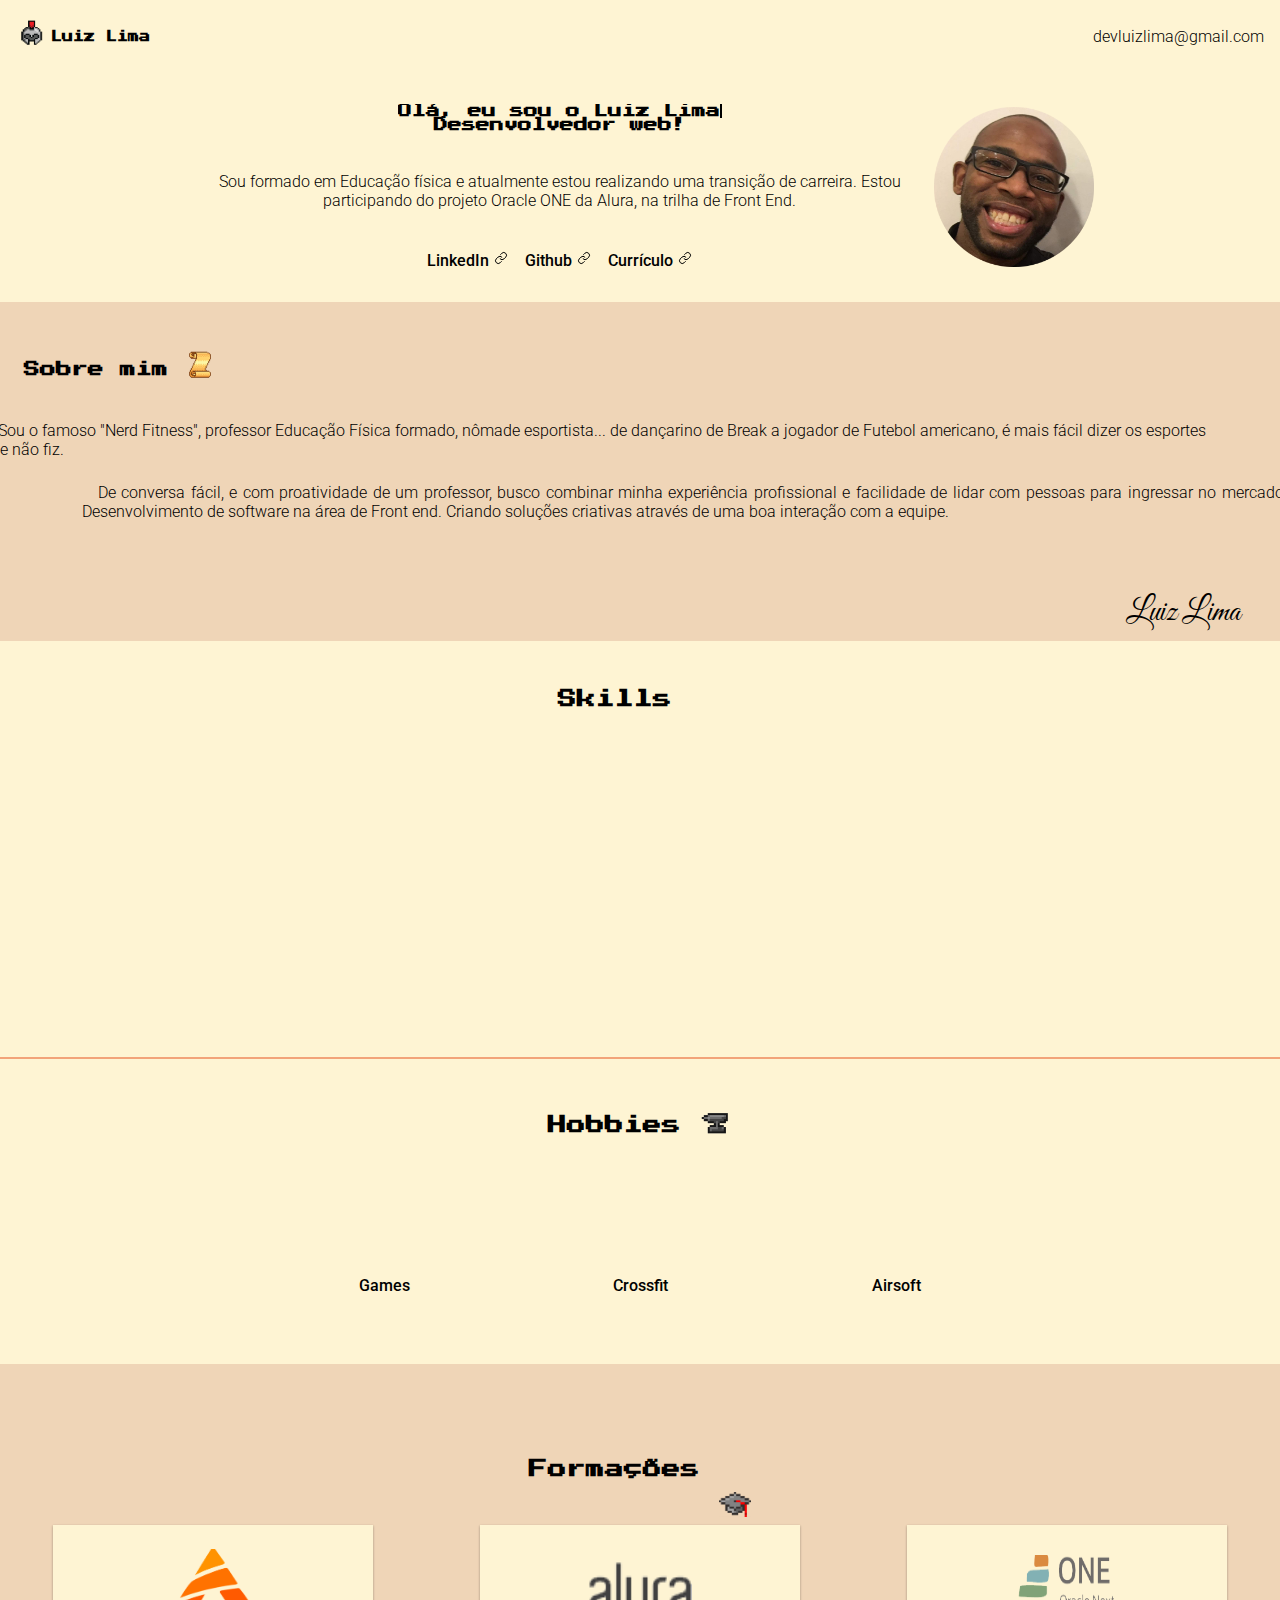
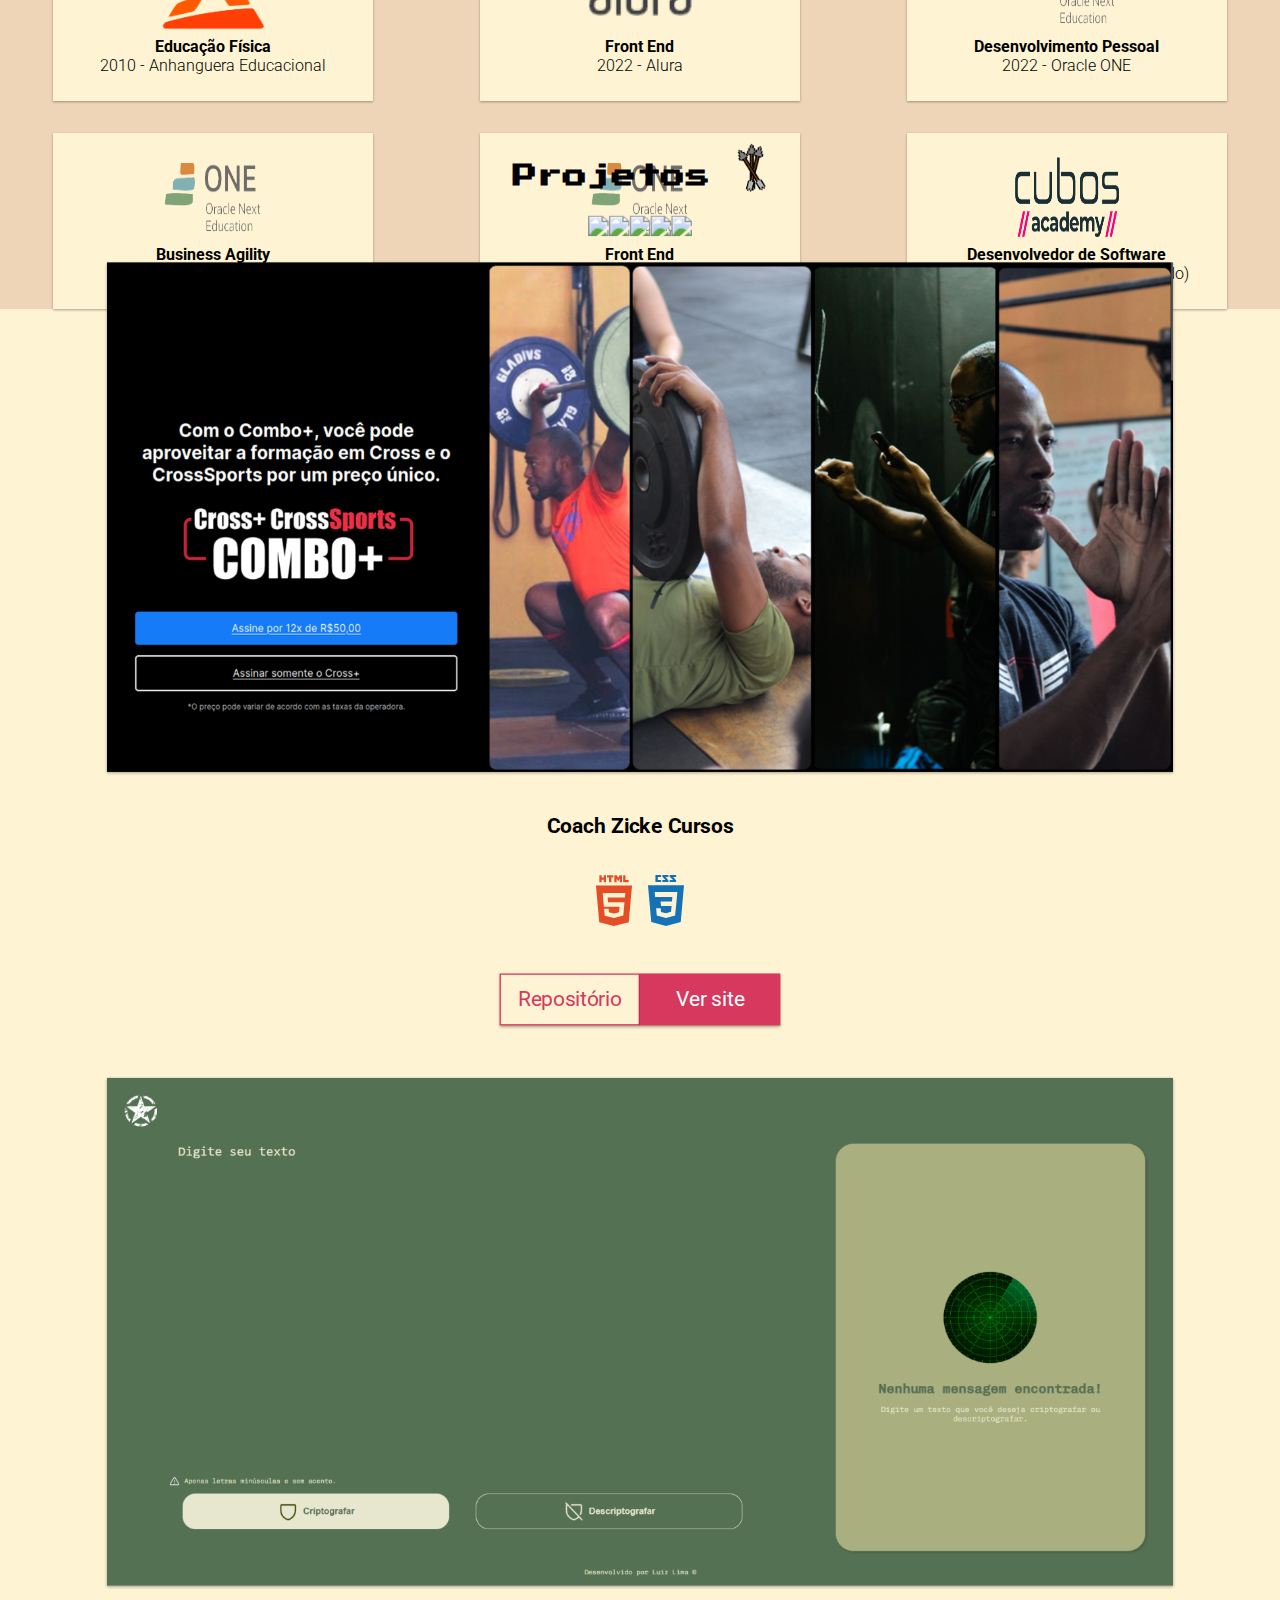
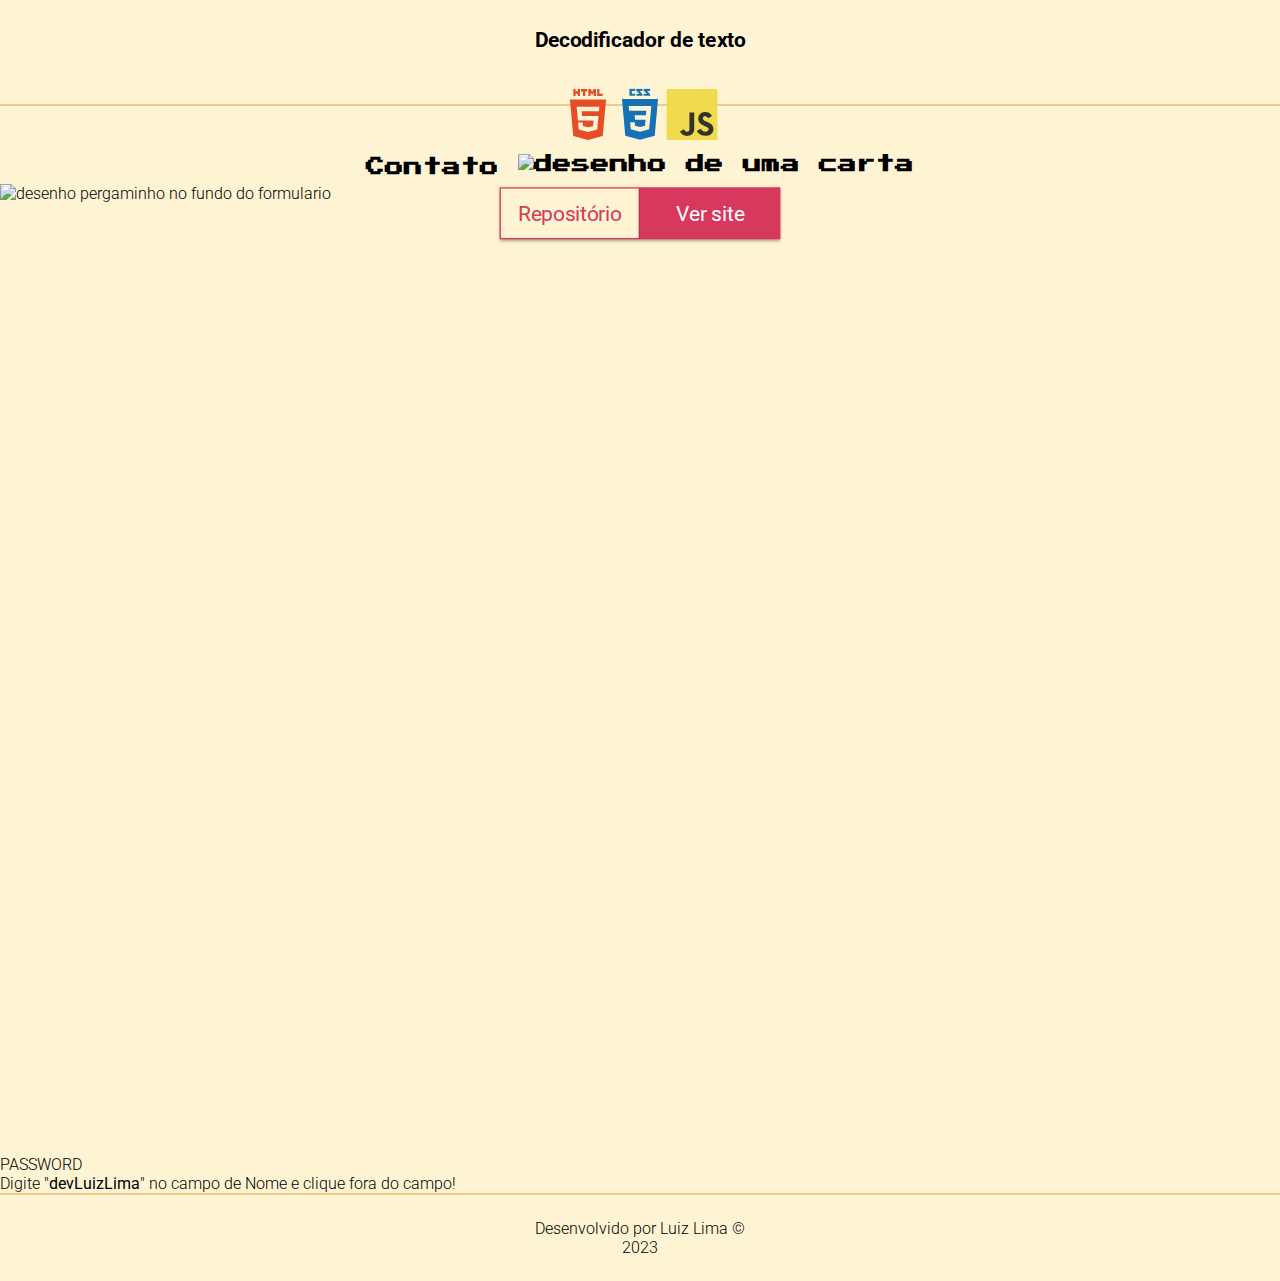
==== index.html @ 227c59b6 "remodelagem sessao projetos" ====
<!DOCTYPE html>
<html lang="pt-br">

<head>
    <meta charset="UTF-8">
    <meta http-equiv="X-UA-Compatible" content="IE=edge">
    <meta name="viewport" content="width=device-width, initial-scale=1.0">

    <!-- CSS -->
    <link rel="stylesheet" href="./src/css/normalize.css">
    <link rel="stylesheet" href="./src/css/style.css">

    <!-- Fontes -->
    <link rel="preconnect" href="https://fonts.googleapis.com">
    <link rel="preconnect" href="https://fonts.gstatic.com" crossorigin>
    <link href="https://fonts.googleapis.com/css2?family=Press+Start+2P&display=swap" rel="stylesheet">
    <link href="https://fonts.googleapis.com/css2?family=Roboto:wght@300;500;700&display=swap" rel="stylesheet">
    <link href="https://fonts.googleapis.com/css2?family=Great+Vibes&display=swap" rel="stylesheet">

    <title>Dev Luiz Lima</title>
</head>

<body>
    <!-- Menu -->
    <section class="navbar">
        <header>
            <div class="container__navbar">
                <div class="container__info">
                    <img src="src/img/ilustracoes/helmet.png" alt="desenho de um elmo" class="navbar__logo">
                    <h3 class="navbar__nome">Luiz Lima</h3>
                </div>

                <div class="container__menu">
                    <ul class="menu__lista">
                        <li class="menu__lista--item"><a href="#sobre">Sobre mim</a></li>
                        <li class="menu__lista--item"><a href="#skills">Skills</a></li>
                        <li class="menu__lista--item"><a href="#hobbies">Hobbies</a></li>
                        <li class="menu__lista--item"><a href="#formacoes">Formação</a></li>
                        <li class="menu__lista--item"><a href="#projetos">Projetos</a></li>
                    </ul>
                </div>

                <a href="mailto:devluizlima@gmail.com" class="navbar__contato">devluizlima@gmail.com</a>
            </div>
        </header>
    </section>

    <!-- Titulo -->
    <section class="titulo">
        <div class="titulo__container">
            <img src="./src/img/luizlima.png" alt="imagem de luiz lima" class="titulo__img">

            <div class="titulo__container--secundario">
                <div class="tippingEffect">
                    <h2 class="titulo__titulo animacao">Olá, eu sou o Luiz Lima</h2>
                </div>
                <h2 class="titulo__titulo--2">Desenvolvedor web!</h2>

                <h3 class="titulo__descricao">Sou formado em Educação física e atualmente estou realizando uma transição
                    de carreira. Estou participando do projeto Oracle ONE da Alura, na trilha de Front End.</h3>
                <ul class="titulo__network">
                    <li class="titulo__network--links"><a href="https://www.linkedin.com/in/devluizlima/">LinkedIn
                            <img src="src/img/link.svg" alt="imagem de link" class="titulo__network--icone"></a>
                    </li>
                    <li class="titulo__network--links"><a href="https://github.com/LuizLimaDev">Github <img
                                src="src/img/link.svg" alt="imagem de link" class="titulo__network--icone"></a></li>
                    <li class="titulo__network--links"><a href="./src/docs/Curriculum Vitae Luiz Lima.pdf">Currículo
                            <img src="src/img/link.svg" alt="imagem de link" class="titulo__network--icone"></a></li>
                </ul>
            </div>
        </div>
    </section>

    <!-- Sobre -->
    <section class="sobre" id="sobre">
        <div class="container__sobre">
            <h3 class="sobre__titulo">Sobre mim <img src="src/img/ilustracoes/scroll.png" alt="desenho pergaminho"
                    class="sobre__titulo--img"></h3>
            <p class="sobre__texto--p1">Sou o famoso "Nerd Fitness", professor Educação Física formado,
                nômade
                esportista...
                de dançarino de Break a jogador de Futebol americano, é mais fácil dizer os esportes que não fiz.</p>

            <p class="sobre__texto--p2 animacaoPausada">De conversa fácil, e com proatividade de um professor, busco
                combinar minha
                experiência profissional e
                facilidade de lidar com pessoas para ingressar no mercado de Desenvolvimento de software na área de
                Front end. Criando soluções criativas através de uma boa interação com a equipe.</p>
            <p class="sobre__assinatura animacaoPausada">Luiz Lima</p>
        </div>
    </section>

    <!-- Skills -->
    <section class="skills" id="skills">
        <div class="container__skills">
            <h3 class="skills__titulo">Skills <img src="src/img/ilustracoes/sword pixel.png" alt="desenho espada"
                    class="skills_titulo--img animacaoPausada"></h3>

            <ul class="skills__lista">
                <div class="skills__list--box animacaoPausada">
                    <img src="src/img/Skill/html.svg" alt="icone html5" class="skills__list--boxImg">
                    <p class="skills_lista--itemTag">HTML 5</p>
                </div>

                <div class="skills__list--box animacaoPausada">
                    <li class="skills__lista--item">
                        <img src="src/img/Skill/css.svg" alt="icone css" class="skills__list--boxImg">
                    </li>
                    <p class="skills_lista--itemTag">CSS 3</p>
                </div>

                <div class="skills__list--box animacaoPausada">
                    <li class="skills__lista--item">
                        <img src="src/img/Skill/javascript.svg" alt="icone javascript" class="skills__list--boxImg">
                    </li>
                    <p class="skills_lista--itemTag">Javascript</p>
                </div>

                <div class="skills__list--box animacaoPausada">
                    <li class="skills__lista--item">
                        <img src="src/img/Skill/sass.svg" alt="icone sass" class="skills__list--boxImg">
                    </li>
                    <p class="skills_lista--itemTag">SASS</p>
                </div>

                <div class="skills__list--box animacaoPausada">
                    <li class="skills__lista--item">
                        <img src="src/img/Skill/bootstrap.svg" alt="icone bootstrap" class="skills__list--boxImg">
                    </li>
                    <p class="skills_lista--itemTag">Bootstrap</p>
                </div>

                <div class="skills__list--box animacaoPausada">
                    <li class="skills__lista--item">
                        <img src="src/img/Skill/react.svg" alt="icone react" class="skills__list--boxImg">
                    </li>
                    <p class="skills_lista--itemTag">REACT.js</p>
                </div>
            </ul>
        </div>
    </section>

    <!-- Hobbies -->
    <section class="hobbies" id="hobbies">
        <h3 class="hobbies__titulo animacaoPausada">Hobbies <img src="src/img/ilustracoes/bigorna.png"
                alt="desenho bigorna" class="hobbies__titulo--img animacaoPausada">
        </h3>
        <div class="container__hobbies">
            <ul class="hobbies__lista">
                <li class="hobbies__lista--item">
                    <img src="./src/img/hobbies/games.svg" alt="imagem de peso"
                        class="hobbies__lista--img animacaoPausada">
                    <p class="hobbies__lista--itemTag animacaoPausada">Games</p>
                </li>

                <li class="hobbies__lista--item">
                    <img src="./src/img/hobbies/weightlifting.svg" alt="imagem de peso"
                        class="hobbies__lista--img animacaoPausada">
                    <p class="hobbies__lista--itemTag animacaoPausada">Crossfit</p>
                </li>

                <li class="hobbies__lista--item">
                    <img src="./src/img/hobbies/aim.svg" alt="imagem de peso"
                        class="hobbies__lista--img animacaoPausada">
                    <p class="hobbies__lista--itemTag animacaoPausada">Airsoft</p>
                </li>
            </ul>
        </div>
    </section>

    <!-- Formacoes e cursos -->
    <section class="formacoes" id="formacoes">
        <div class="container__formacoes">
            <h3 class="formacoes__titulo animacaoPausada">Formações <img src="src/img/ilustracoes/university-cap.png"
                    alt="desenho chapéu universitario" class="formacoes__titulo-img animacaoPausada"></h3>

            <div class="container__formacoes--boxes">
                <div class="container__box animacaoPausada">
                    <img src="src/img/formacoes/anhanguera.png" alt="logo anahnguera educacional" class="box__img">
                    <h4 class="box__titulo">Educação Física</h4>
                    <p class="box__descricao">2010 - Anhanguera Educacional</p>
                </div>

                <div class="container__box animacaoPausada">
                    <img src="src/img/formacoes/alura.png" alt="logo alura" class="box__img">
                    <h4 class="box__titulo">Front End</h4>
                    <p class="box__descricao">2022 - Alura</p>
                </div>

                <div class="container__box animacaoPausada">
                    <img src="src/img/formacoes/oracle-one.png" alt="logo alura" class="box__img">
                    <h4 class="box__titulo">Desenvolvimento Pessoal</h4>
                    <p class="box__descricao">2022 - Oracle ONE</p>
                </div>

                <div class="container__box animacaoPausada">
                    <img src="src/img/formacoes/oracle-one.png" alt="logo alura" class="box__img">
                    <h4 class="box__titulo">Business Agility</h4>
                    <p class="box__descricao">2023 - Oracle ONE</p>
                </div>

                <div class="container__box animacaoPausada">
                    <img src="src/img/formacoes/oracle-one.png" alt="logo alura" class="box__img">
                    <h4 class="box__titulo">Front End </h4>
                    <p class="box__descricao">2023 - Oracle ONE (cursando)</p>
                </div>

                <div class="container__box animacaoPausada">
                    <img src="src/img/formacoes/cubos-academy-logo.png" alt="logo alura" class="box__img">
                    <h4 class="box__titulo">Desenvolvedor de Software</h4>
                    <p class="box__descricao">2023 - Cubos Academy (cursando)</p>
                </div>
            </div>
        </div>
    </section>

    <!-- Projetos -->
    <section class="projetos" id="projetos">
        <div class="container__projetos animacaoPausada">
            <h3 class="projetos__titulo">Projetos <img src="src/img/ilustracoes/arrows.png" alt="desenho de flechas"
                    class="projetos__titulo--img"></h3>

            <div class="projetos__container--contador"></div>

            <img src="src/img/componentes/arrow.svg" alt="seta esquerda" class="projetos__seta--esquerda">

            <!-- // retirado para refatoracao em React -->
            <!-- <div class="projetos__box selecionado">
                <img src="src/img/projetos/coach-zick.png" alt="imagem do site coach zicke" class="projetos__box--img">
                <h4 class="projetos__projeto">Coach Zicke</h4>
                <p class="projetos__descricao">Site profissional pessoal</p>
                <div class="projetos__linksBox">
                    <span class="projetos__repo"><a href="https://github.com/LuizLimaDev/CoachZicke"
                            class="projetos__link--repo">Repositório</a></span>
                    <span class="projetos__demo"><a href="https://luizlimadev.github.io/CoachZicke/"
                            class="projetos__link--demo">Ver site</a></span>
                </div>
            </div> -->

            <div class="projetos__box selecionado">
                <img src="src/img/projetos/coach-zick-cursos.png" alt="imagem do site cursos coach zicke"
                    class="projetos__box--img">
                <h4 class="projetos__projeto">Coach Zicke Cursos</h4>
                <div class="projetos__tecnologias">
                    <img src="./src/img/projetos/html.svg" alt="logo html" class="projetos__tecnologias-icon">
                    <img src="./src/img/projetos/css.svg" alt="logo css" class="projetos__tecnologias-icon">
                </div>
                <div class="projetos__linksBox">
                    <span class="projetos__repo"><a href="https://github.com/LuizLimaDev/CursosCoachZicke"
                            class="projetos__link--repo">Repositório</a></span>
                    <span class="projetos__demo"><a href="https://luizlimadev.github.io/CursosCoachZicke/"
                            class="projetos__link--demo">Ver site</a></span>
                </div>
            </div>

            <div class="projetos__box selecionado">
                <img src="src/img/projetos/decodificador.png" alt="imagem do site decodificador"
                    class="projetos__box--img">
                <h4 class="projetos__projeto">Decodificador de texto</h4>
                <div class="projetos__tecnologias">
                    <img src="./src/img/projetos/html.svg" alt="logo html" class="projetos__tecnologias-icon">
                    <img src="./src/img/projetos/css.svg" alt="logo css" class="projetos__tecnologias-icon">
                    <img src="./src/img/projetos/js.svg" alt="logo javascript" class="projetos__tecnologias-icon">
                </div>
                <div class="projetos__linksBox">
                    <span class="projetos__repo"><a href="https://github.com/LuizLimaDev/OracleOne_Challenge01"
                            class="projetos__link--repo">Repositório</a></span>
                    <span class="projetos__demo"><a href="https://luizlimadev.github.io/OracleOne_Challenge01/"
                            class="projetos__link--demo">Ver site</a></span>
                </div>
            </div>

            <div class="projetos__box oculto">
                <img src="src/img/projetos/portfolio.png" alt="imagem do site decodificador" class="projetos__box--img">
                <h4 class="projetos__projeto">Portfólio</h4>
                <div class="projetos__tecnologias">
                    <img src="./src/img/projetos/html.svg" alt="logo html" class="projetos__tecnologias-icon">
                    <img src="./src/img/projetos/css.svg" alt="logo css" class="projetos__tecnologias-icon">
                    <img src="./src/img/projetos/js.svg" alt="logo javascript" class="projetos__tecnologias-icon">
                </div>
                <div class="projetos__linksBox">
                    <span class="projetos__repo"><a
                            href="https://github.com/LuizLimaDev/Challenge-Oracle-ONE-porfifolio"
                            class="projetos__link--repo">Repositório</a></span>
                    <span class="projetos__demo"><a
                            href="https://luizlimadev.github.io/Challenge-Oracle-ONE-porfifolio/"
                            class="projetos__link--demo">Ver site</a></span>
                </div>
            </div>

            <div class="projetos__box oculto">
                <img src="src/img/projetos/alura-geek.png" alt="imagem do site cursos coach zicke"
                    class="projetos__box--img">
                <h4 class="projetos__projeto">Alura Geek</h4>
                <div class="projetos__tecnologias">
                    <img src="./src/img/projetos/html.svg" alt="logo html" class="projetos__tecnologias-icon">
                    <img src="./src/img/projetos/css.svg" alt="logo css" class="projetos__tecnologias-icon">
                    <img src="./src/img/projetos/js.svg" alt="logo javascript" class="projetos__tecnologias-icon">
                </div>
                <div class="projetos__linksBox">
                    <span class="projetos__repo"><a href="https://github.com/LuizLimaDev/Challenge-Oracle-ONE-AluraGeek"
                            class="projetos__link--repo">Repositório</a></span>
                    <span class="projetos__demo"><a
                            href="https://luizlimadev.github.io/Challenge-Oracle-ONE-AluraGeek/src/pages/home.html"
                            class="projetos__link--demo">Ver site</a></span>
                </div>
            </div>

            <div class="projetos__box oculto">
                <img src="src/img/projetos/cubos-flix.png" alt="imagem do site cursos coach zicke"
                    class="projetos__box--img">
                <h4 class="projetos__projeto">Cubos Flix</h4>
                <div class="projetos__tecnologias">
                    <img src="./src/img/projetos/html.svg" alt="logo html" class="projetos__tecnologias-icon">
                    <img src="./src/img/projetos/css.svg" alt="logo css" class="projetos__tecnologias-icon">
                    <img src="./src/img/projetos/js.svg" alt="logo javascript" class="projetos__tecnologias-icon">
                </div>
                <div class="projetos__linksBox">
                    <span class="projetos__demo"><a href="https://desafio-frontend-m03-dds-t11.vercel.app/"
                            class="projetos__link--demo">Ver site</a></span>
                </div>
            </div>

            <img src="src/img/componentes/arrow-right.svg" alt="seta esquerda" class="projetos__seta--direita"></a>

        </div>
    </section>

    <!-- Formulario Contato -->
    <section class="contato">
        <h3 class="contato__titulo animacaoPausada">Contato
            <img src="src/img/contato/zicks-sprite-contato.png" alt="desenho de uma carta"
                class="contato__titulo--img animacaoPausada">
        </h3>

        <img src="src/img/contato/scroll-big.png" alt="desenho pergaminho no fundo do formulario"
            class="contato__pergaminho animacaoPausada">

        <div class="container__formulario">
            <form class="contato__formulario" data-formulario>
                <fieldset>
                    <div class="formulario__container--input animacaoPausada">
                        <input type="text" name="nome" class="formulario__input" placeholder="nome" required
                            minlength="3" maxlength="51" data-nome>
                        <label for="nome" class="formulario__input--label">Nome</label>
                        <span class="formulario__input--msgErro"></span>
                    </div>

                    <div class="formulario__container--input animacaoPausada">
                        <input type="email" name="email" class="formulario__input" placeholder="email" required
                            data-email pattern="^\w+([\.-]?\w+)*@\w+([\.-]?\w+)*(\.\w{2,3})+$">
                        <label for="email" class="formulario__input--label">Email</label>
                        <span class="formulario__input--msgErro" data-emailErro></span>
                    </div>

                    <div class="formulario__container--input animacaoPausada">
                        <input type="text" name="assunto" class="formulario__input" placeholder="assunto" required
                            minlength="3" maxlength="51" data-assunto>
                        <label for="assunto" class="formulario__input--label">Assunto</label>
                        <span class="formulario__input--msgErro"></span>
                    </div>

                    <div class="formulario__container--input animacaoPausada">
                        <textarea name="mensagem" cols="25" rows="10" class="formulario__campoTexto"
                            placeholder="Digite sua mensagem!" minlength="3" maxlength="301" required
                            data-mensagem></textarea>
                        <span class="formulario__input--msgErro"></span>

                        <button type="submit" class="formulario__btnEnviar">Enviar</button>
                    </div>
                </fieldset>
            </form>
        </div>
    </section>

    <!-- Password -->
    <section class="password">
        <div class="container__password">
            <p class="password__titluo">PASSWORD</p>
            <p class="password__texto">Digite "<b>devLuizLima</b>" no campo de Nome e clique fora do campo!</p>
        </div>
    </section>

    <!-- Rodape -->
    <footer class="rodape">
        <div class="container__rodape">
            <p class="rodape__texto">Desenvolvido por Luiz Lima ©</p>
            <p class="rodape__texto">2023</p>
        </div>
    </footer>

    <script src="./src/js/app.js" type="module"></script>
    <script src="src/js/animacao.js"></script>
    <script src="src/js/carrocel.js"></script>
    <script src="src/js/scroll-animacao.js"></script>

</body>

</html>
---- src/css/style.css ----
@import url("variaveis.css");
@import url("componentes/header.css");
@import url("componentes/titulo.css");
@import url("componentes/sobre.css");
@import url("componentes/skills.css");
@import url("componentes/hobbies.css");
@import url("componentes/formacoes.css");
@import url("componentes/projetos.css");
@import url("componentes/contato.css");
@import url("componentes/rodape.css");

body {
    background-color: var(--cor-de-fundo-ligth);
    font-family: var(--fonte-primaria);
    font-weight: 300;
}

.container__invalido {
    border: 2px solid var(--cor-terciaria-dark);
}
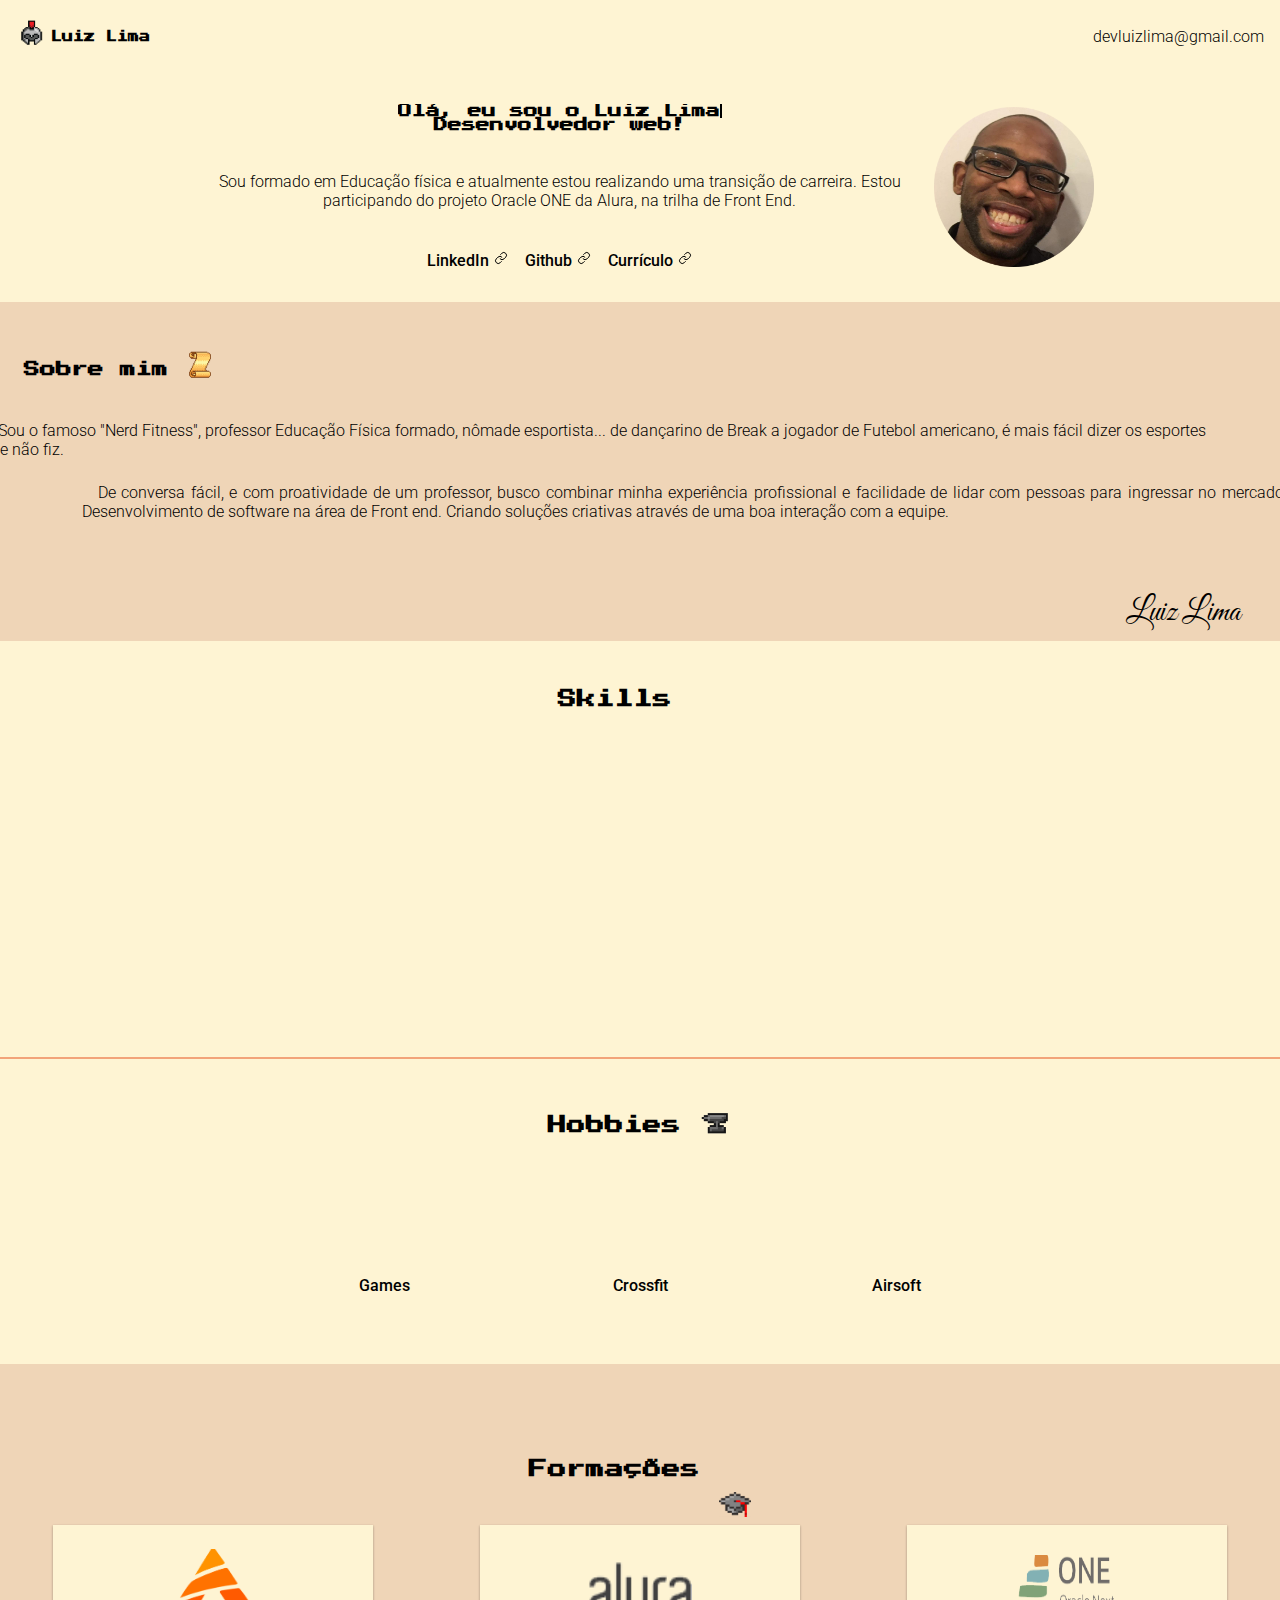
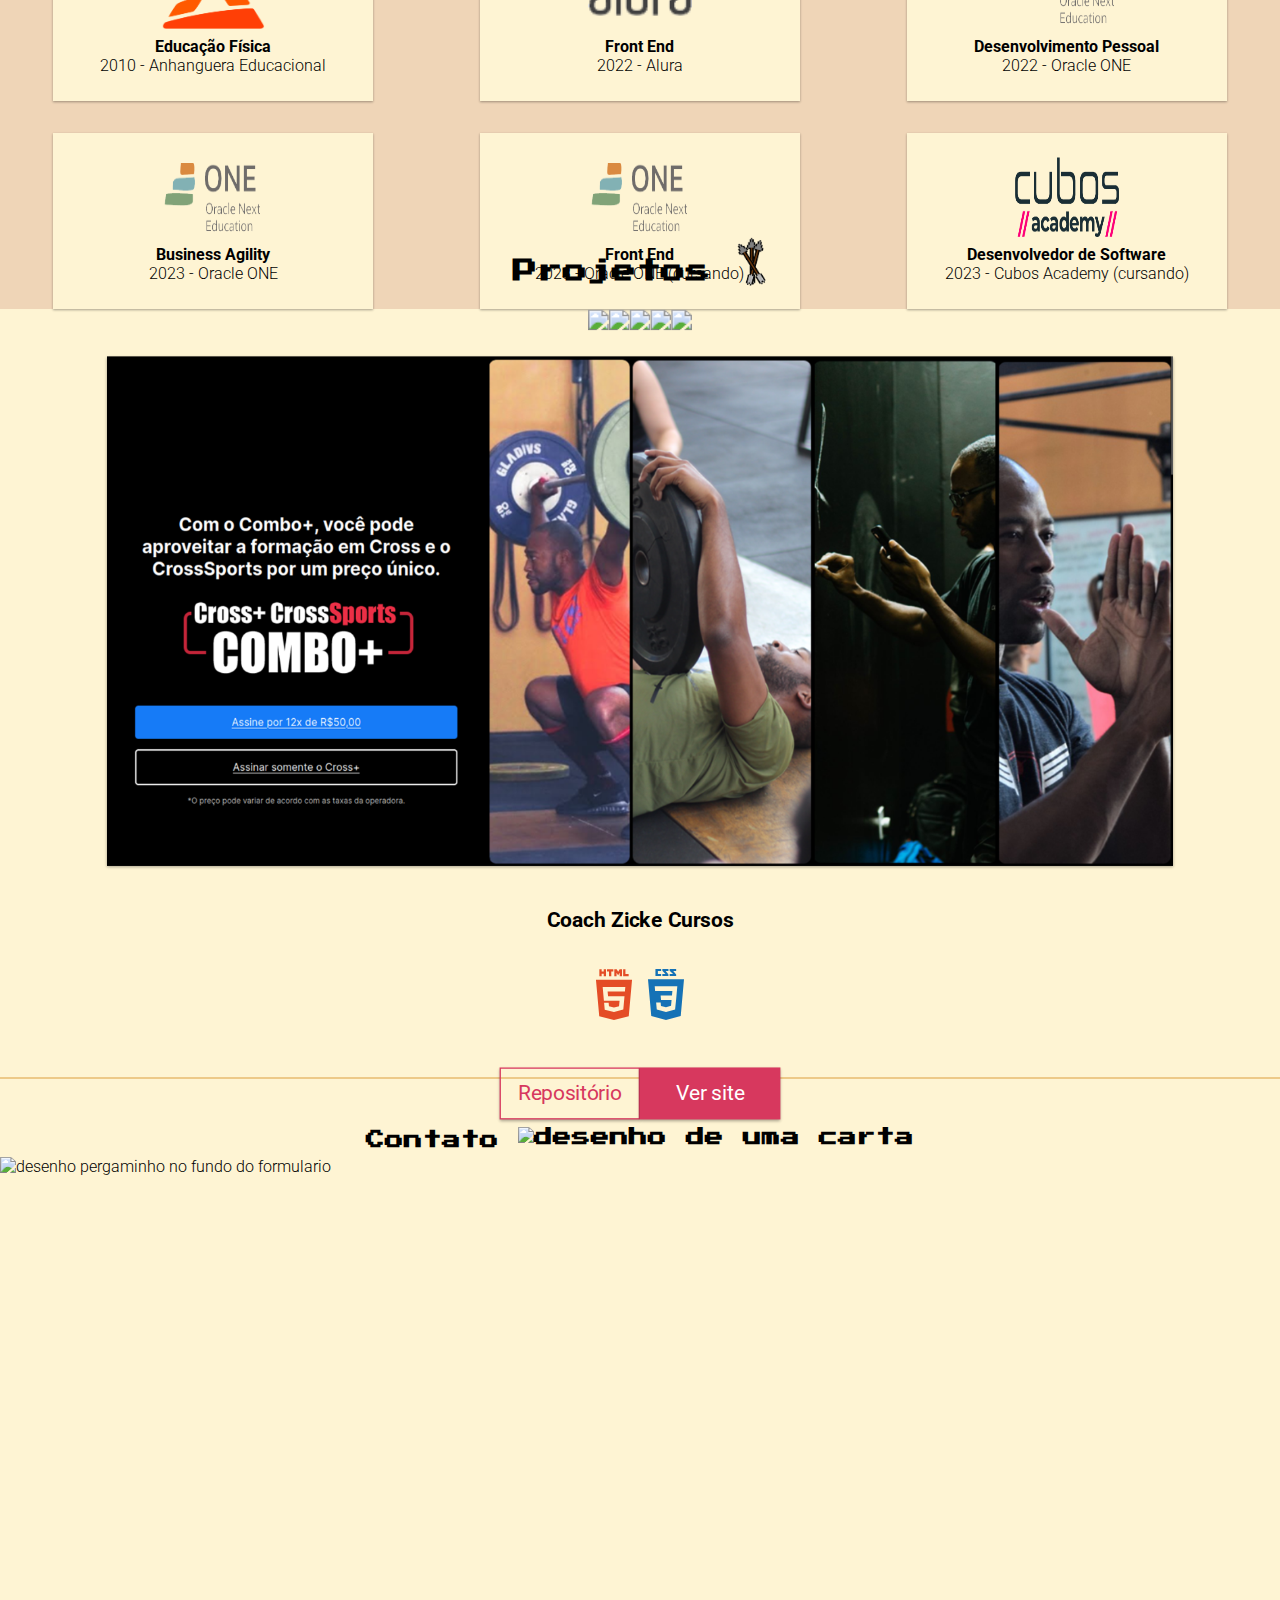
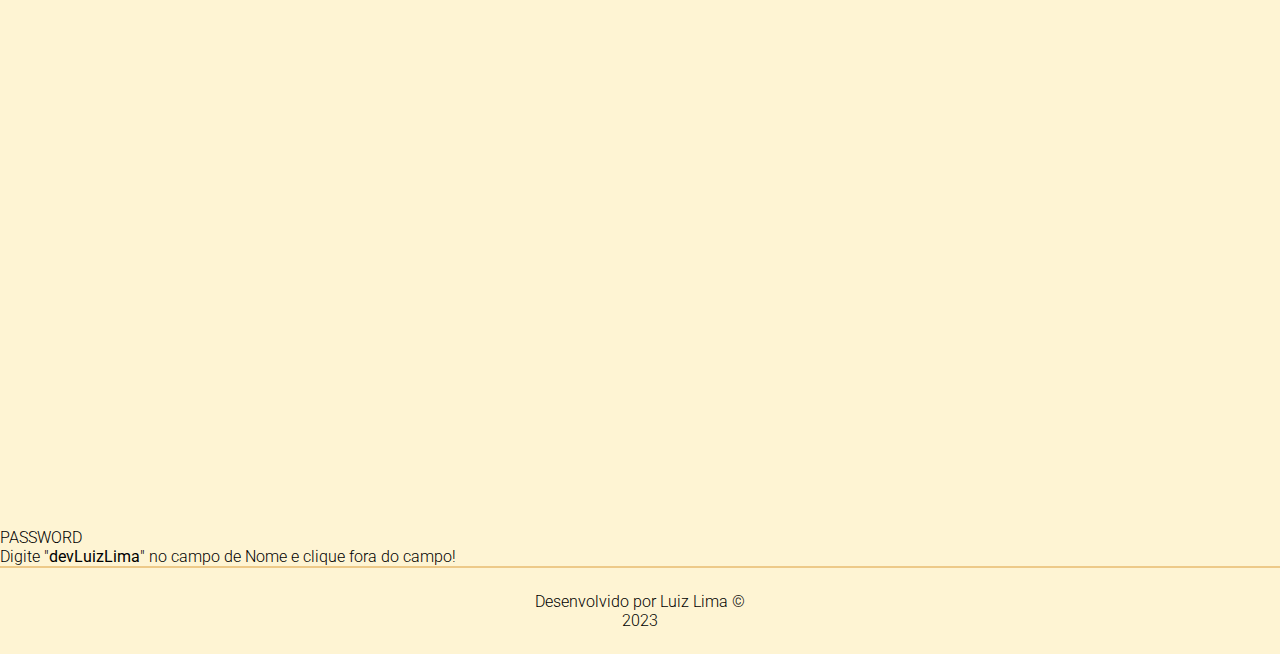
==== commit f889ba92: "remodelagem sessao projetos" ====
--- a/index.html
+++ b/index.html
@@ -253,7 +253,7 @@
                 </div>
             </div>
 
-            <div class="projetos__box selecionado">
+            <div class="projetos__box oculto">
                 <img src="src/img/projetos/decodificador.png" alt="imagem do site decodificador"
                     class="projetos__box--img">
                 <h4 class="projetos__projeto">Decodificador de texto</h4>
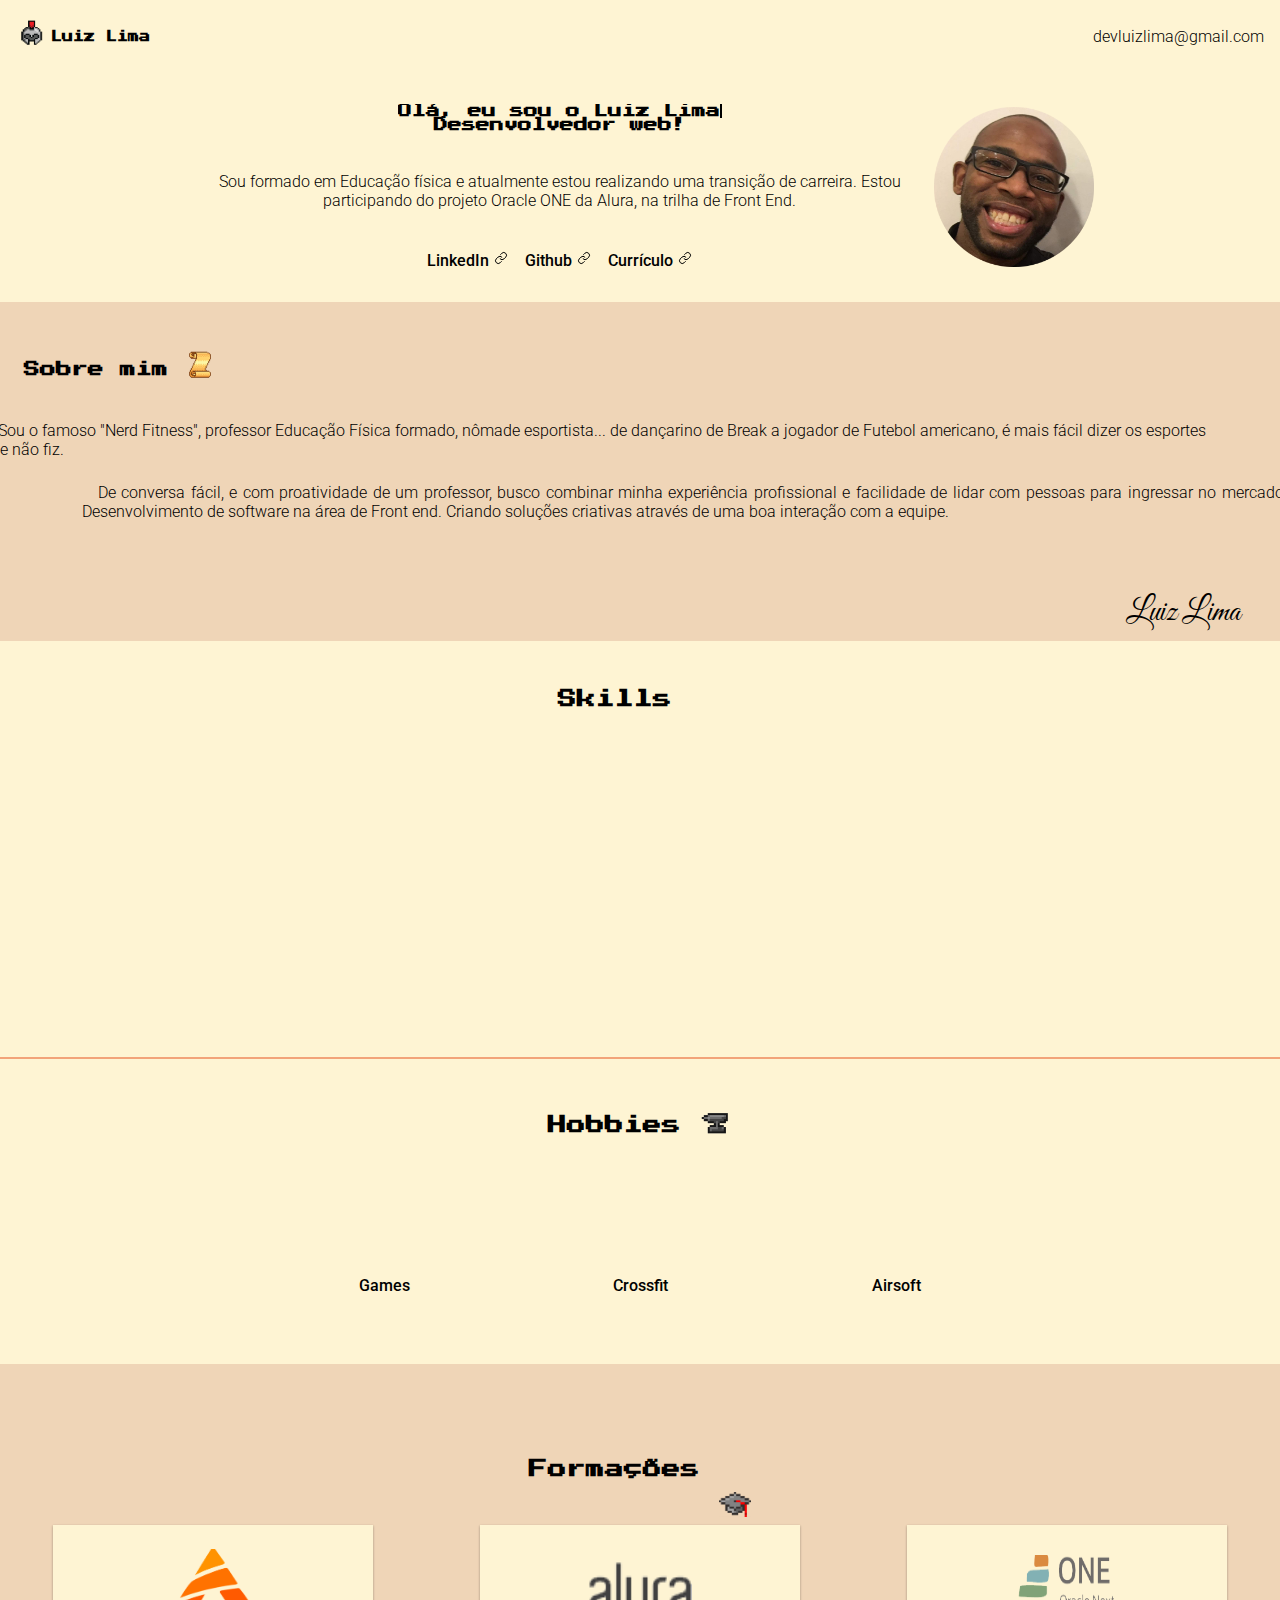
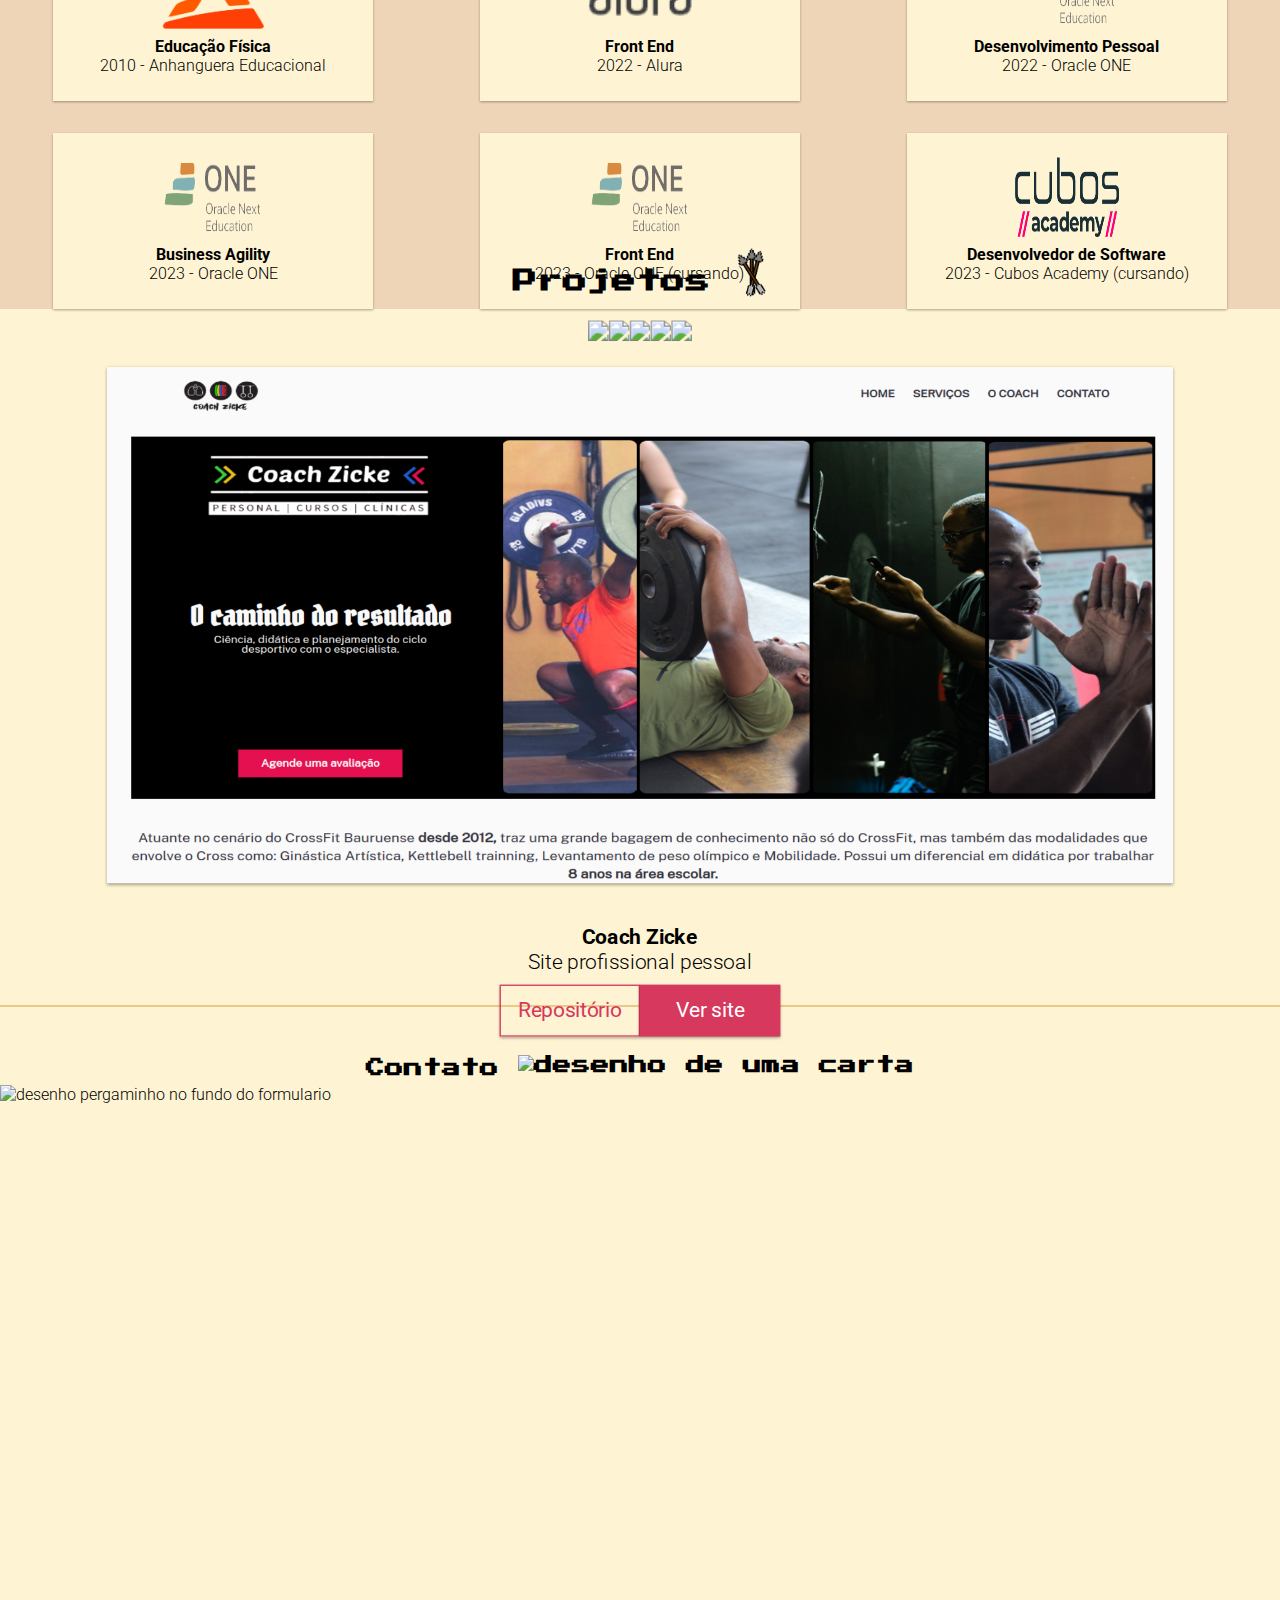
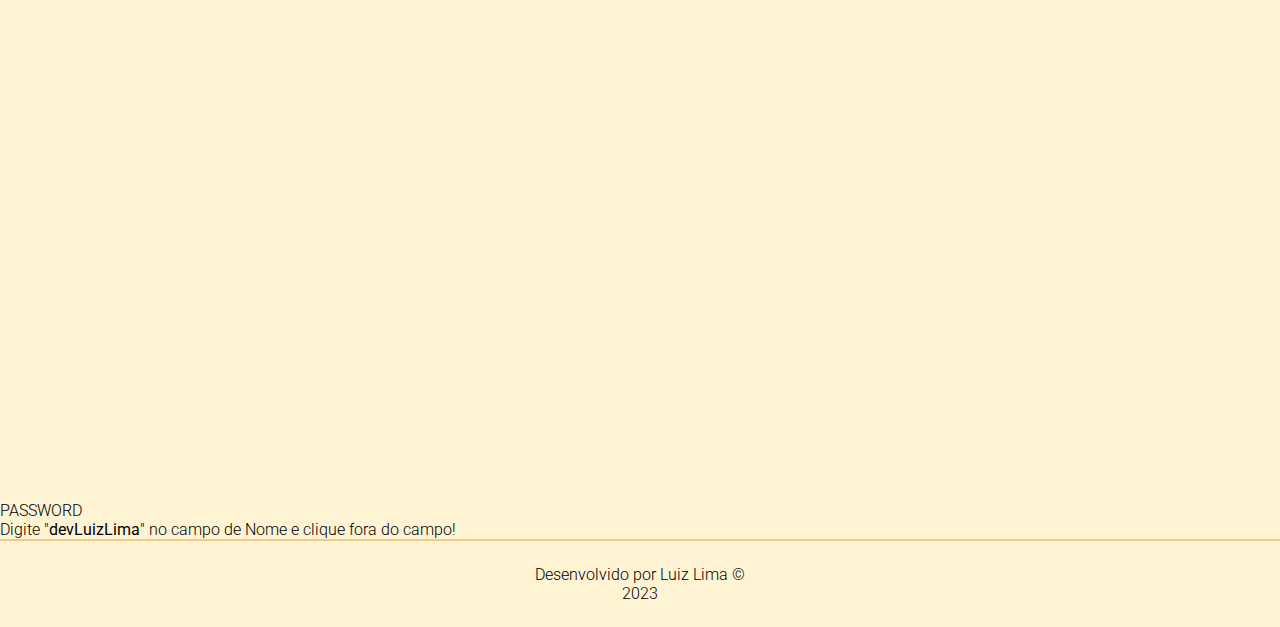
==== commit 1765a86a: "autalizacao de projetos" ====
--- a/index.html
+++ b/index.html
@@ -224,8 +224,7 @@
 
             <img src="src/img/componentes/arrow.svg" alt="seta esquerda" class="projetos__seta--esquerda">
 
-            <!-- // retirado para refatoracao em React -->
-            <!-- <div class="projetos__box selecionado">
+            <div class="projetos__box selecionado">
                 <img src="src/img/projetos/coach-zick.png" alt="imagem do site coach zicke" class="projetos__box--img">
                 <h4 class="projetos__projeto">Coach Zicke</h4>
                 <p class="projetos__descricao">Site profissional pessoal</p>
@@ -235,9 +234,9 @@
                     <span class="projetos__demo"><a href="https://luizlimadev.github.io/CoachZicke/"
                             class="projetos__link--demo">Ver site</a></span>
                 </div>
-            </div> -->
-
-            <div class="projetos__box selecionado">
+            </div>
+
+            <div class="projetos__box oculto">
                 <img src="src/img/projetos/coach-zick-cursos.png" alt="imagem do site cursos coach zicke"
                     class="projetos__box--img">
                 <h4 class="projetos__projeto">Coach Zicke Cursos</h4>
@@ -306,6 +305,7 @@
                 </div>
             </div>
 
+            <!-- aguardando autorizacao
             <div class="projetos__box oculto">
                 <img src="src/img/projetos/cubos-flix.png" alt="imagem do site cursos coach zicke"
                     class="projetos__box--img">
@@ -319,7 +319,7 @@
                     <span class="projetos__demo"><a href="https://desafio-frontend-m03-dds-t11.vercel.app/"
                             class="projetos__link--demo">Ver site</a></span>
                 </div>
-            </div>
+            </div> -->
 
             <img src="src/img/componentes/arrow-right.svg" alt="seta esquerda" class="projetos__seta--direita"></a>
 
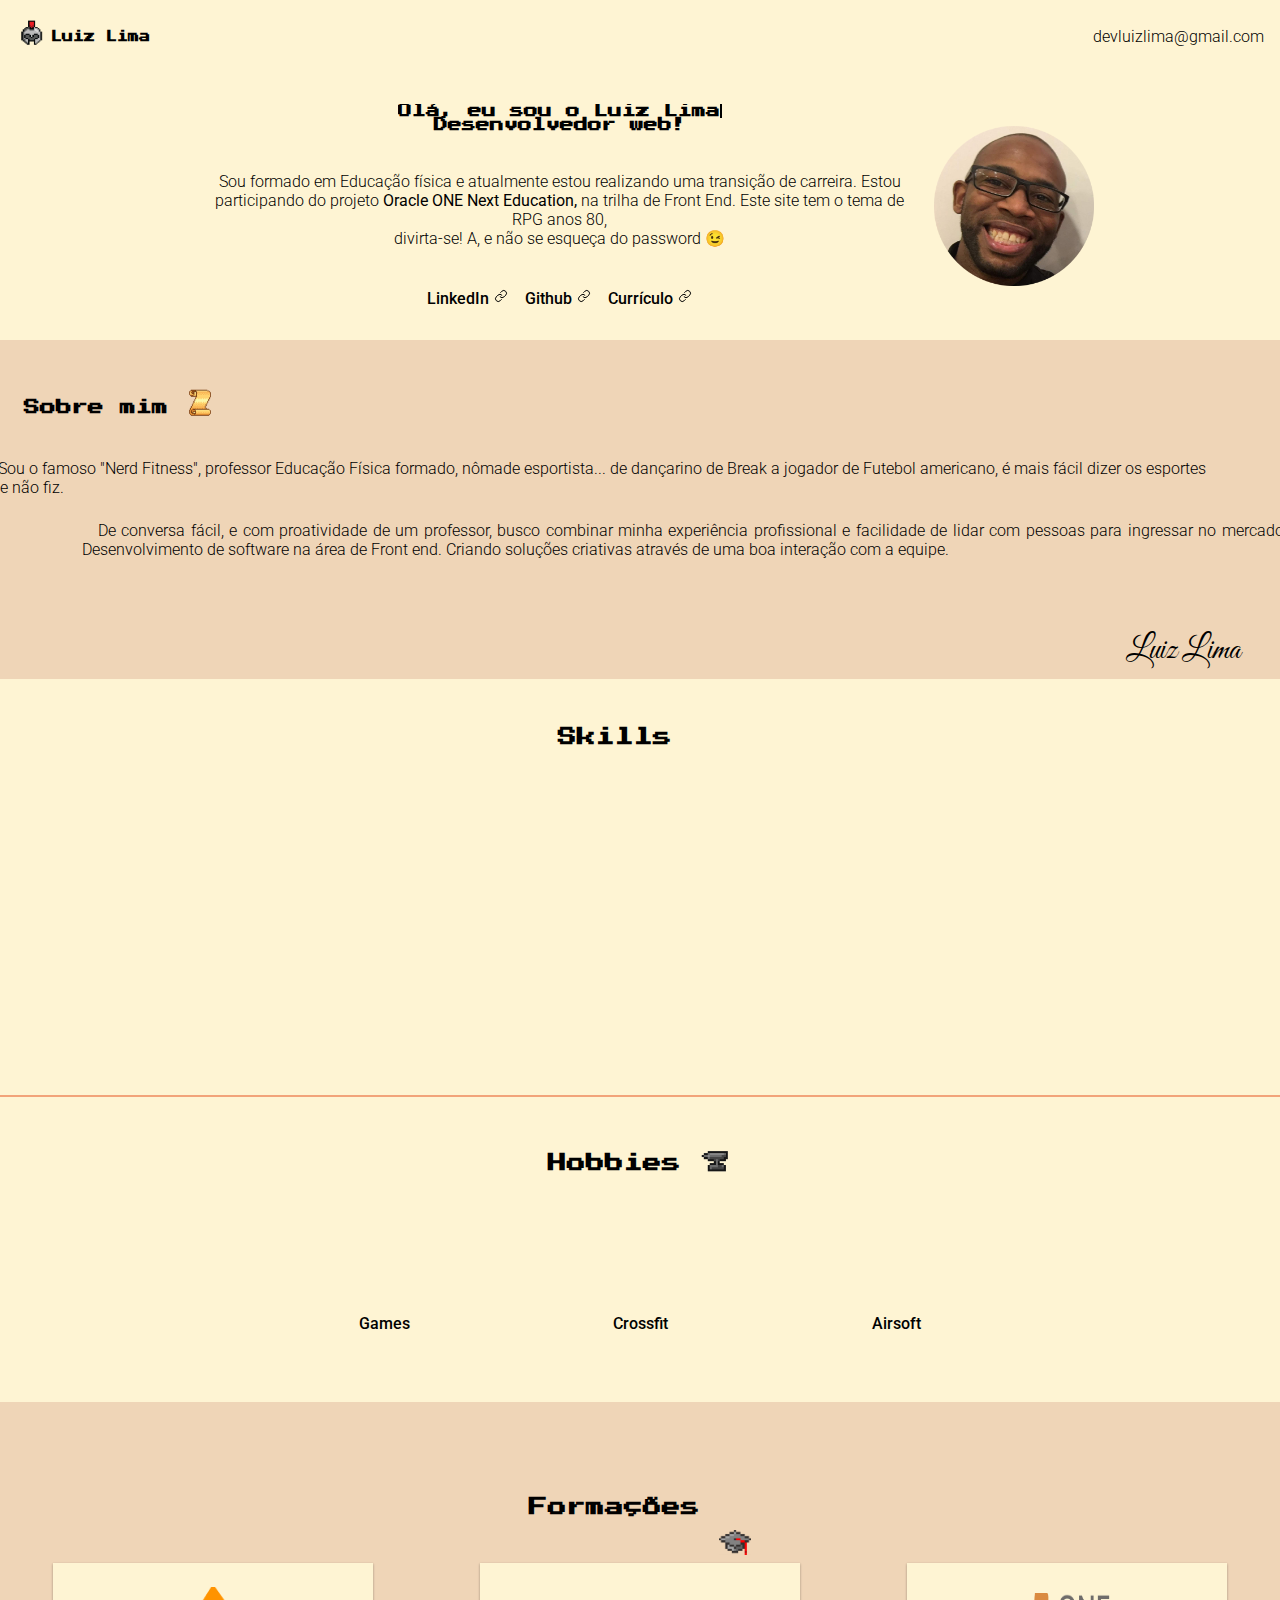
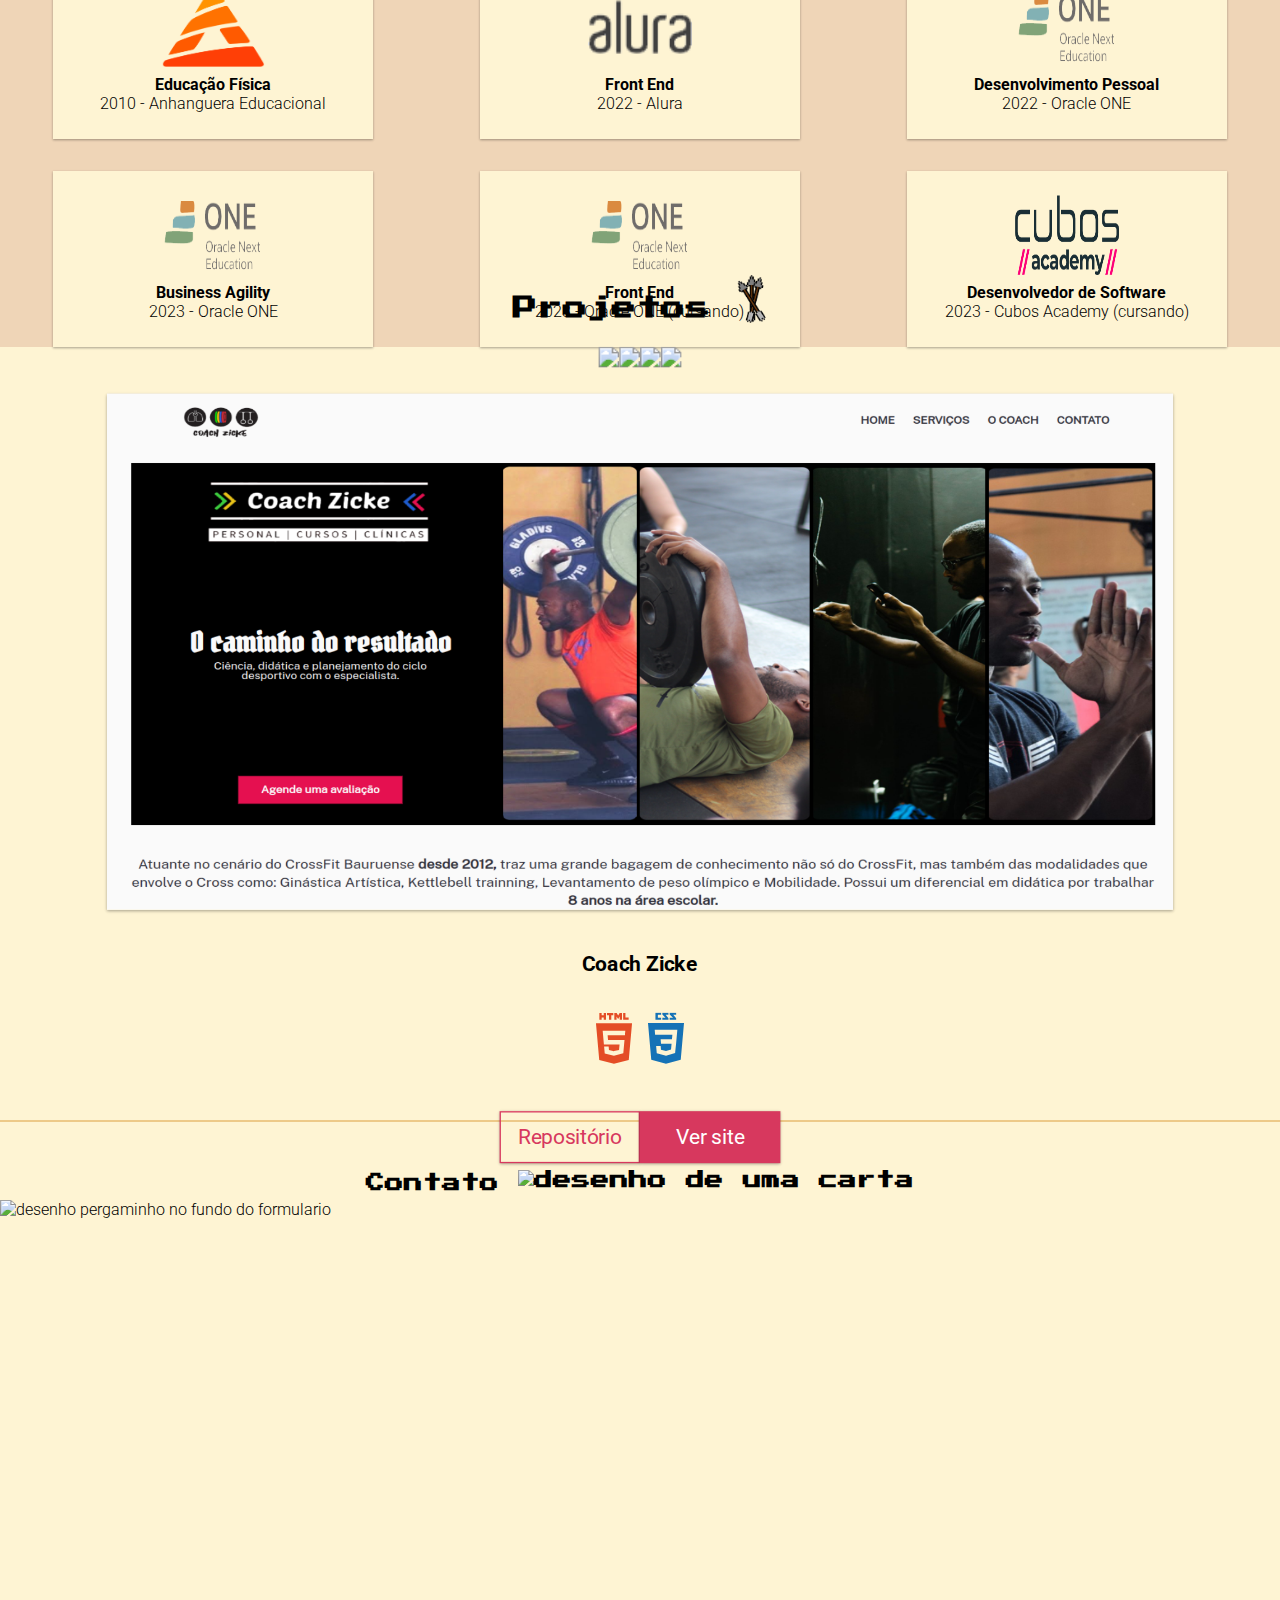
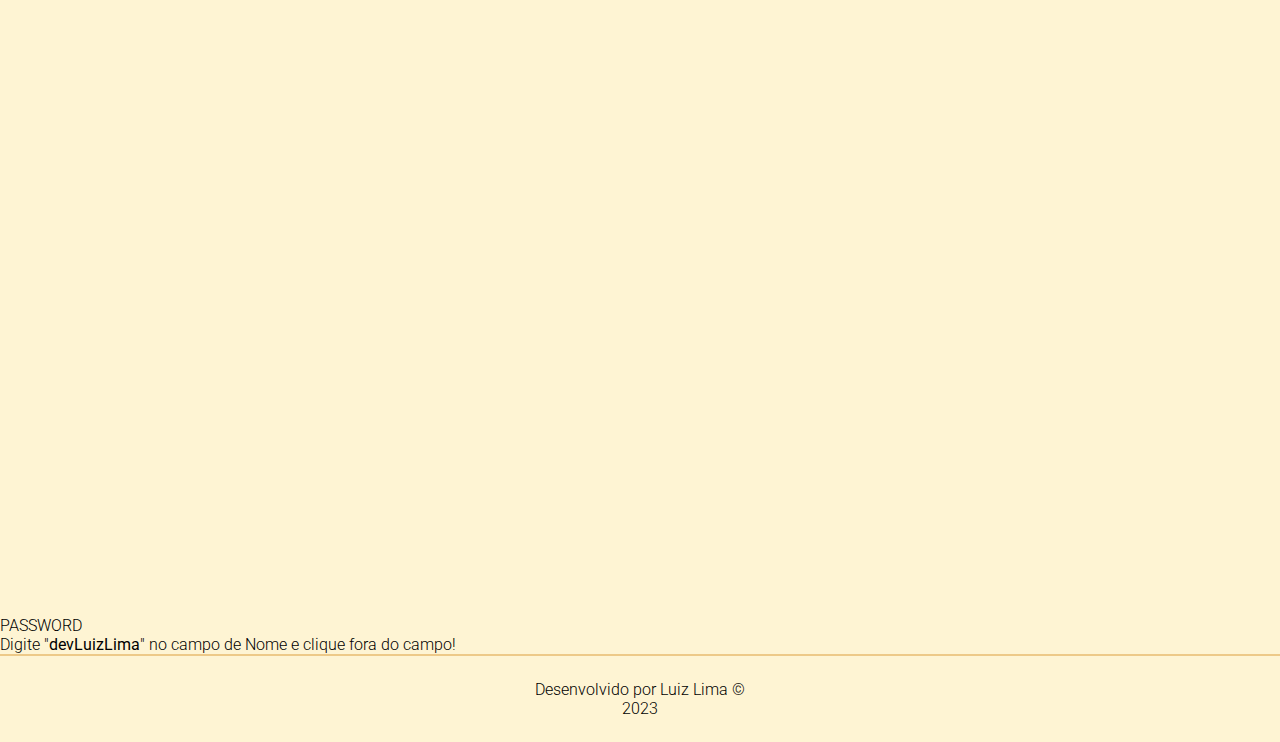
==== commit 6e5af8ec: "autalizacao de projetos" ====
--- a/index.html
+++ b/index.html
@@ -57,7 +57,9 @@
                 <h2 class="titulo__titulo--2">Desenvolvedor web!</h2>
 
                 <h3 class="titulo__descricao">Sou formado em Educação física e atualmente estou realizando uma transição
-                    de carreira. Estou participando do projeto Oracle ONE da Alura, na trilha de Front End.</h3>
+                    de carreira. Estou participando do projeto <strong>Oracle ONE Next Education,</strong> na trilha de
+                    Front End. Este site tem o tema de RPG anos 80, <br>
+                    divirta-se! A, e não se esqueça do password 😉</h3>
                 <ul class="titulo__network">
                     <li class="titulo__network--links"><a href="https://www.linkedin.com/in/devluizlima/">LinkedIn
                             <img src="src/img/link.svg" alt="imagem de link" class="titulo__network--icone"></a>
@@ -227,27 +229,14 @@
             <div class="projetos__box selecionado">
                 <img src="src/img/projetos/coach-zick.png" alt="imagem do site coach zicke" class="projetos__box--img">
                 <h4 class="projetos__projeto">Coach Zicke</h4>
-                <p class="projetos__descricao">Site profissional pessoal</p>
+                <div class="projetos__tecnologias">
+                    <img src="./src/img/projetos/html.svg" alt="logo html" class="projetos__tecnologias-icon">
+                    <img src="./src/img/projetos/css.svg" alt="logo css" class="projetos__tecnologias-icon">
+                </div>
                 <div class="projetos__linksBox">
                     <span class="projetos__repo"><a href="https://github.com/LuizLimaDev/CoachZicke"
                             class="projetos__link--repo">Repositório</a></span>
                     <span class="projetos__demo"><a href="https://luizlimadev.github.io/CoachZicke/"
-                            class="projetos__link--demo">Ver site</a></span>
-                </div>
-            </div>
-
-            <div class="projetos__box oculto">
-                <img src="src/img/projetos/coach-zick-cursos.png" alt="imagem do site cursos coach zicke"
-                    class="projetos__box--img">
-                <h4 class="projetos__projeto">Coach Zicke Cursos</h4>
-                <div class="projetos__tecnologias">
-                    <img src="./src/img/projetos/html.svg" alt="logo html" class="projetos__tecnologias-icon">
-                    <img src="./src/img/projetos/css.svg" alt="logo css" class="projetos__tecnologias-icon">
-                </div>
-                <div class="projetos__linksBox">
-                    <span class="projetos__repo"><a href="https://github.com/LuizLimaDev/CursosCoachZicke"
-                            class="projetos__link--repo">Repositório</a></span>
-                    <span class="projetos__demo"><a href="https://luizlimadev.github.io/CursosCoachZicke/"
                             class="projetos__link--demo">Ver site</a></span>
                 </div>
             </div>
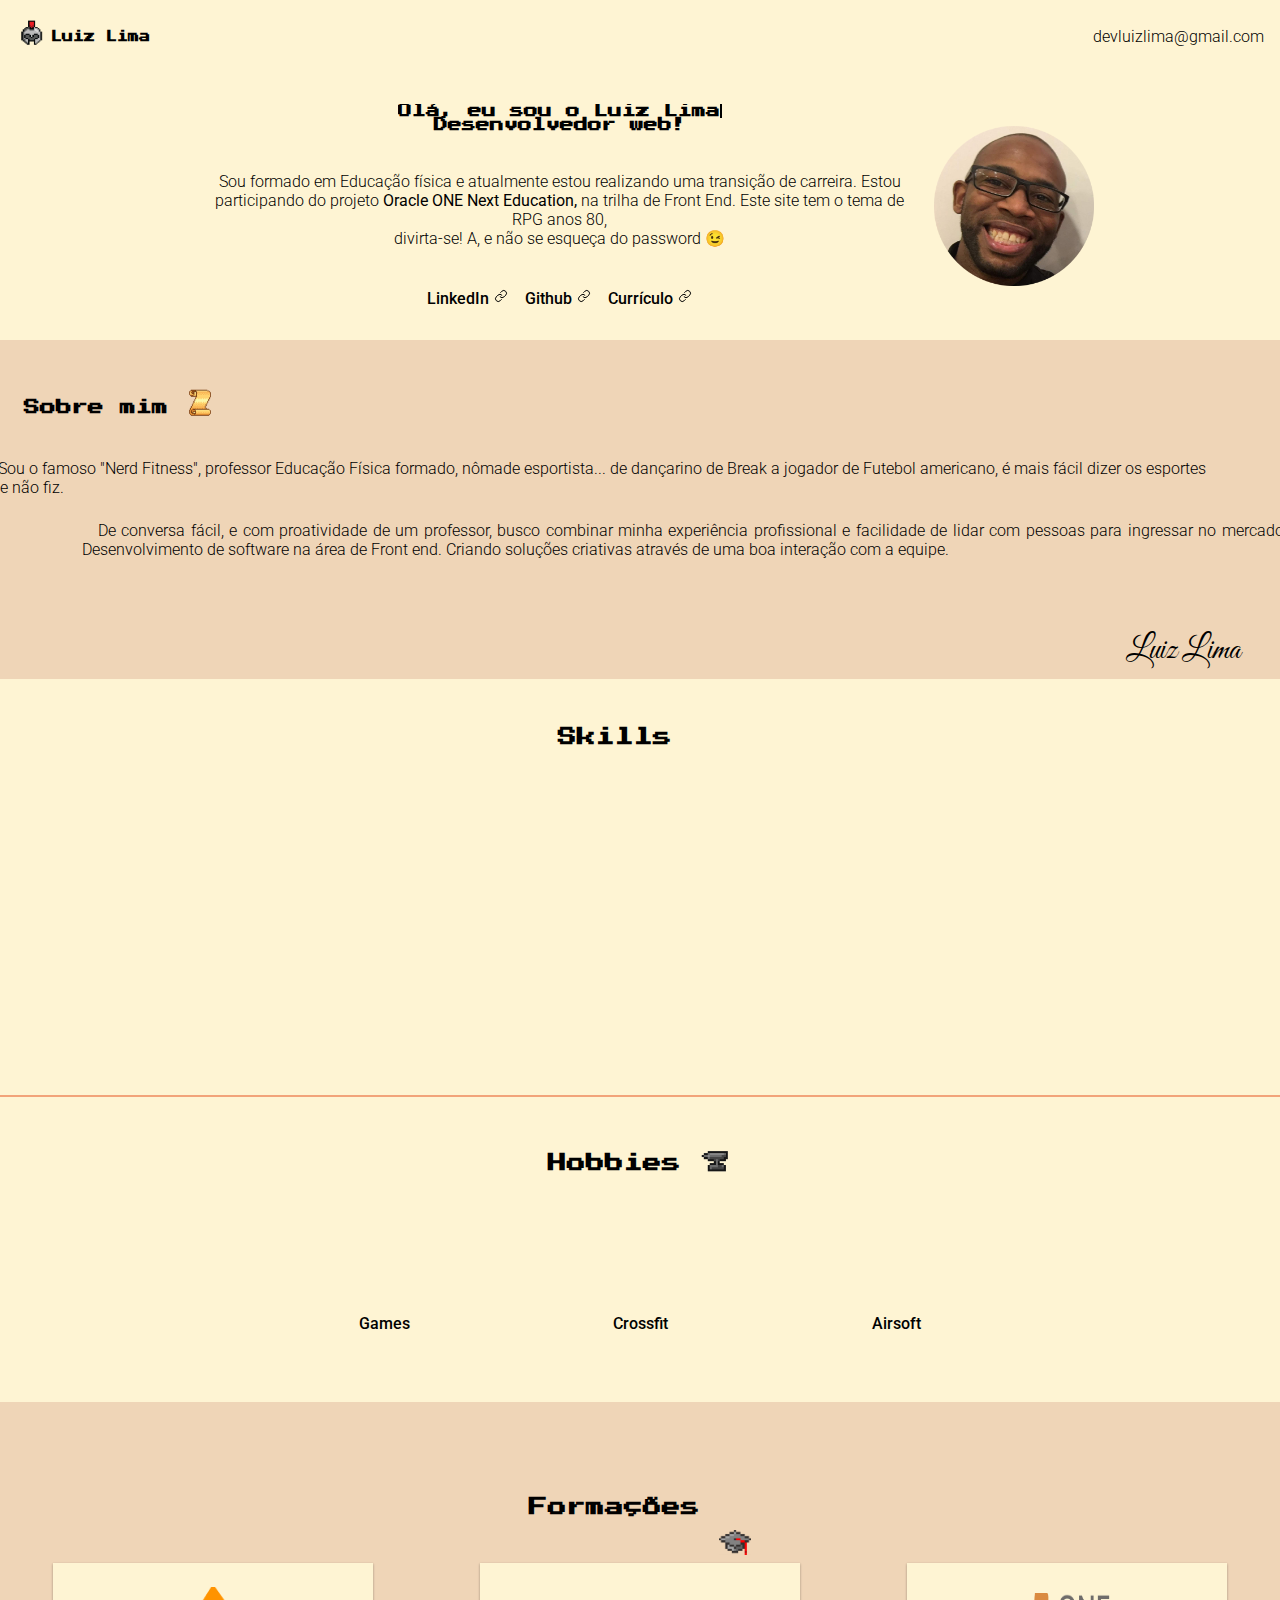
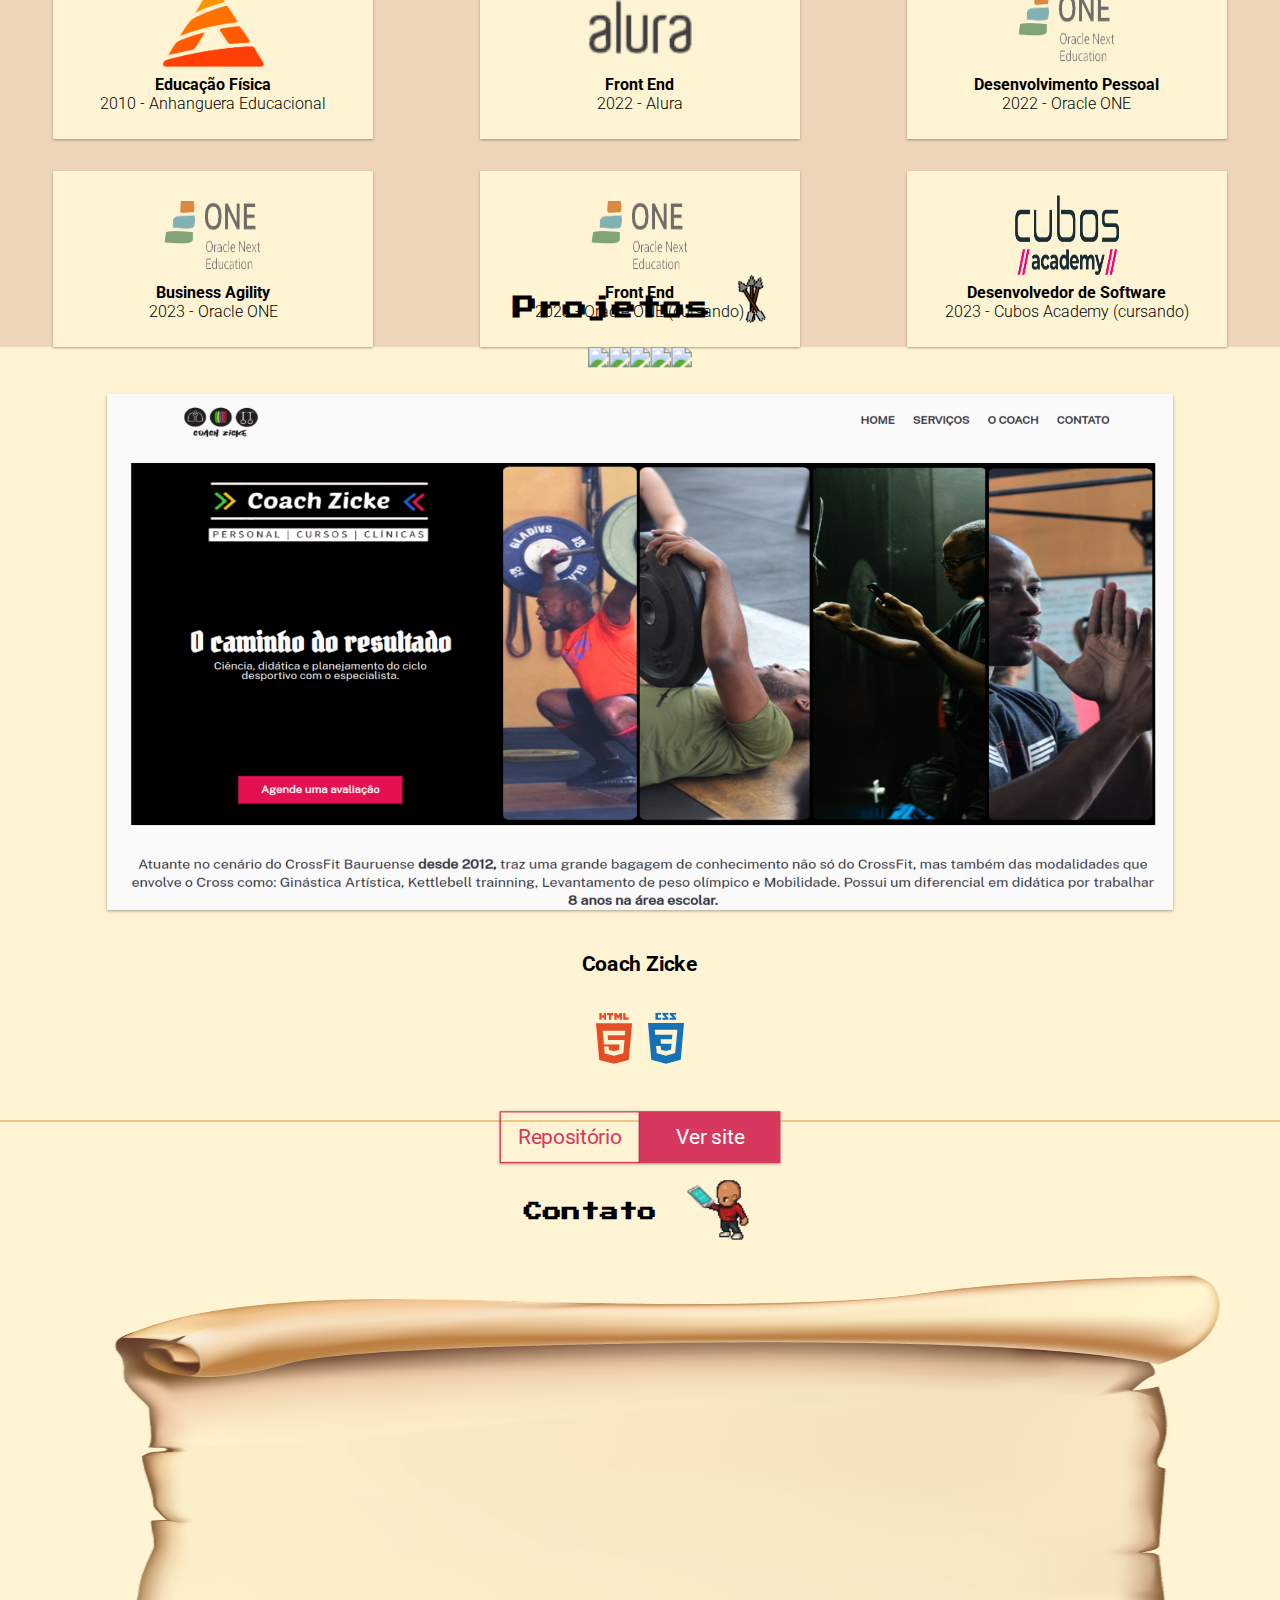
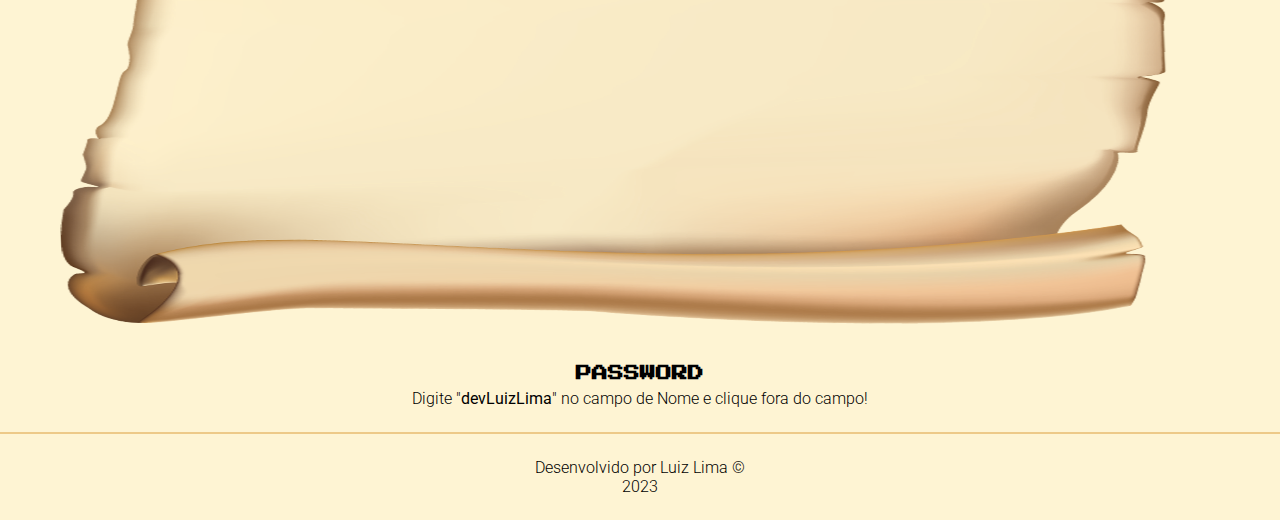
==== commit e337adb5: "add projeto favorite flix" ====
--- a/index.html
+++ b/index.html
@@ -294,21 +294,29 @@
                 </div>
             </div>
 
-            <!-- aguardando autorizacao
             <div class="projetos__box oculto">
-                <img src="src/img/projetos/cubos-flix.png" alt="imagem do site cursos coach zicke"
+                <img src="src/img/projetos/my-favorite-flix.png" alt="imagem do site cursos coach zicke"
                     class="projetos__box--img">
-                <h4 class="projetos__projeto">Cubos Flix</h4>
-                <div class="projetos__tecnologias">
-                    <img src="./src/img/projetos/html.svg" alt="logo html" class="projetos__tecnologias-icon">
-                    <img src="./src/img/projetos/css.svg" alt="logo css" class="projetos__tecnologias-icon">
-                    <img src="./src/img/projetos/js.svg" alt="logo javascript" class="projetos__tecnologias-icon">
-                </div>
-                <div class="projetos__linksBox">
-                    <span class="projetos__demo"><a href="https://desafio-frontend-m03-dds-t11.vercel.app/"
-                            class="projetos__link--demo">Ver site</a></span>
-                </div>
-            </div> -->
+                <h4 class="projetos__projeto">My Favorite Flix</h4>
+                <div class="projetos__tecnologias">
+
+                    <svg viewBox="0 0 128 128" class="projetos__tecnologias-icon">
+                        <g fill="#61DAFB">
+                            <circle cx="64" cy="64" r="11.4"></circle>
+                            <path
+                                d="M107.3 45.2c-2.2-.8-4.5-1.6-6.9-2.3.6-2.4 1.1-4.8 1.5-7.1 2.1-13.2-.2-22.5-6.6-26.1-1.9-1.1-4-1.6-6.4-1.6-7 0-15.9 5.2-24.9 13.9-9-8.7-17.9-13.9-24.9-13.9-2.4 0-4.5.5-6.4 1.6-6.4 3.7-8.7 13-6.6 26.1.4 2.3.9 4.7 1.5 7.1-2.4.7-4.7 1.4-6.9 2.3C8.2 50 1.4 56.6 1.4 64s6.9 14 19.3 18.8c2.2.8 4.5 1.6 6.9 2.3-.6 2.4-1.1 4.8-1.5 7.1-2.1 13.2.2 22.5 6.6 26.1 1.9 1.1 4 1.6 6.4 1.6 7.1 0 16-5.2 24.9-13.9 9 8.7 17.9 13.9 24.9 13.9 2.4 0 4.5-.5 6.4-1.6 6.4-3.7 8.7-13 6.6-26.1-.4-2.3-.9-4.7-1.5-7.1 2.4-.7 4.7-1.4 6.9-2.3 12.5-4.8 19.3-11.4 19.3-18.8s-6.8-14-19.3-18.8zM92.5 14.7c4.1 2.4 5.5 9.8 3.8 20.3-.3 2.1-.8 4.3-1.4 6.6-5.2-1.2-10.7-2-16.5-2.5-3.4-4.8-6.9-9.1-10.4-13 7.4-7.3 14.9-12.3 21-12.3 1.3 0 2.5.3 3.5.9zM81.3 74c-1.8 3.2-3.9 6.4-6.1 9.6-3.7.3-7.4.4-11.2.4-3.9 0-7.6-.1-11.2-.4-2.2-3.2-4.2-6.4-6-9.6-1.9-3.3-3.7-6.7-5.3-10 1.6-3.3 3.4-6.7 5.3-10 1.8-3.2 3.9-6.4 6.1-9.6 3.7-.3 7.4-.4 11.2-.4 3.9 0 7.6.1 11.2.4 2.2 3.2 4.2 6.4 6 9.6 1.9 3.3 3.7 6.7 5.3 10-1.7 3.3-3.4 6.6-5.3 10zm8.3-3.3c1.5 3.5 2.7 6.9 3.8 10.3-3.4.8-7 1.4-10.8 1.9 1.2-1.9 2.5-3.9 3.6-6 1.2-2.1 2.3-4.2 3.4-6.2zM64 97.8c-2.4-2.6-4.7-5.4-6.9-8.3 2.3.1 4.6.2 6.9.2 2.3 0 4.6-.1 6.9-.2-2.2 2.9-4.5 5.7-6.9 8.3zm-18.6-15c-3.8-.5-7.4-1.1-10.8-1.9 1.1-3.3 2.3-6.8 3.8-10.3 1.1 2 2.2 4.1 3.4 6.1 1.2 2.2 2.4 4.1 3.6 6.1zm-7-25.5c-1.5-3.5-2.7-6.9-3.8-10.3 3.4-.8 7-1.4 10.8-1.9-1.2 1.9-2.5 3.9-3.6 6-1.2 2.1-2.3 4.2-3.4 6.2zM64 30.2c2.4 2.6 4.7 5.4 6.9 8.3-2.3-.1-4.6-.2-6.9-.2-2.3 0-4.6.1-6.9.2 2.2-2.9 4.5-5.7 6.9-8.3zm22.2 21l-3.6-6c3.8.5 7.4 1.1 10.8 1.9-1.1 3.3-2.3 6.8-3.8 10.3-1.1-2.1-2.2-4.2-3.4-6.2zM31.7 35c-1.7-10.5-.3-17.9 3.8-20.3 1-.6 2.2-.9 3.5-.9 6 0 13.5 4.9 21 12.3-3.5 3.8-7 8.2-10.4 13-5.8.5-11.3 1.4-16.5 2.5-.6-2.3-1-4.5-1.4-6.6zM7 64c0-4.7 5.7-9.7 15.7-13.4 2-.8 4.2-1.5 6.4-2.1 1.6 5 3.6 10.3 6 15.6-2.4 5.3-4.5 10.5-6 15.5C15.3 75.6 7 69.6 7 64zm28.5 49.3c-4.1-2.4-5.5-9.8-3.8-20.3.3-2.1.8-4.3 1.4-6.6 5.2 1.2 10.7 2 16.5 2.5 3.4 4.8 6.9 9.1 10.4 13-7.4 7.3-14.9 12.3-21 12.3-1.3 0-2.5-.3-3.5-.9zM96.3 93c1.7 10.5.3 17.9-3.8 20.3-1 .6-2.2.9-3.5.9-6 0-13.5-4.9-21-12.3 3.5-3.8 7-8.2 10.4-13 5.8-.5 11.3-1.4 16.5-2.5.6 2.3 1 4.5 1.4 6.6zm9-15.6c-2 .8-4.2 1.5-6.4 2.1-1.6-5-3.6-10.3-6-15.6 2.4-5.3 4.5-10.5 6-15.5 13.8 4 22.1 10 22.1 15.6 0 4.7-5.8 9.7-15.7 13.4z">
+                            </path>
+                        </g>
+                    </svg>
+                </div>
+                <div class="projetos__linksBox">
+                    <span class="projetos__repo"><a
+                            href="https://github.com/LuizLimaDev/challenge-oracle-one-favoriteflix"
+                            class="projetos__link--repo">Repositório</a></span>
+                    <span class="projetos__demo"><a href="https://challenge-oracle-one-favoriteflix.vercel.app/"
+                            class="projetos__link--demo">Ver site</a></span>
+                </div>
+            </div>
 
             <img src="src/img/componentes/arrow-right.svg" alt="seta esquerda" class="projetos__seta--direita"></a>
 
--- a/src/css/style.css
+++ b/src/css/style.css
@@ -8,6 +8,7 @@
 @import url("componentes/projetos.css");
 @import url("componentes/contato.css");
 @import url("componentes/rodape.css");
+@import url("componentes/password.css");
 
 body {
     background-color: var(--cor-de-fundo-ligth);
@@ -17,4 +18,8 @@
 
 .container__invalido {
     border: 2px solid var(--cor-terciaria-dark);
+}
+
+.animacaoPausada {
+    animation-play-state: paused;
 }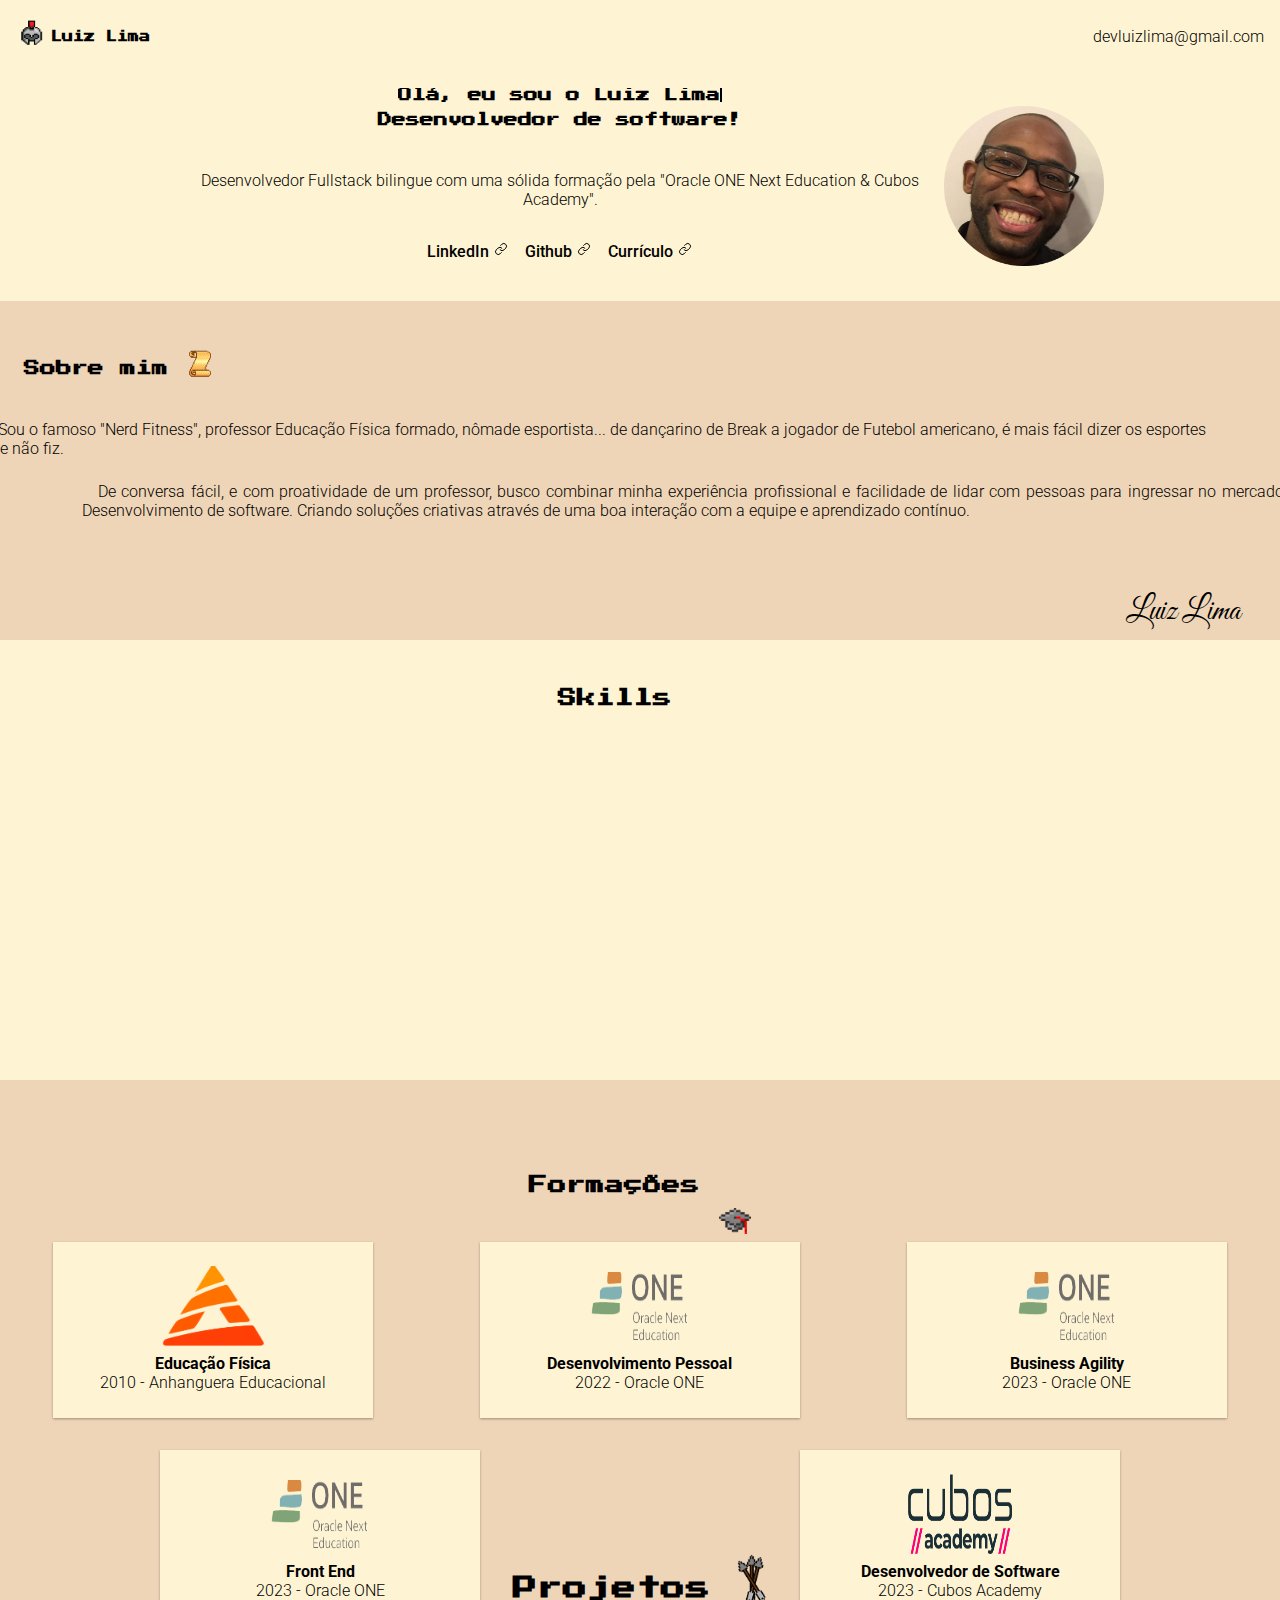
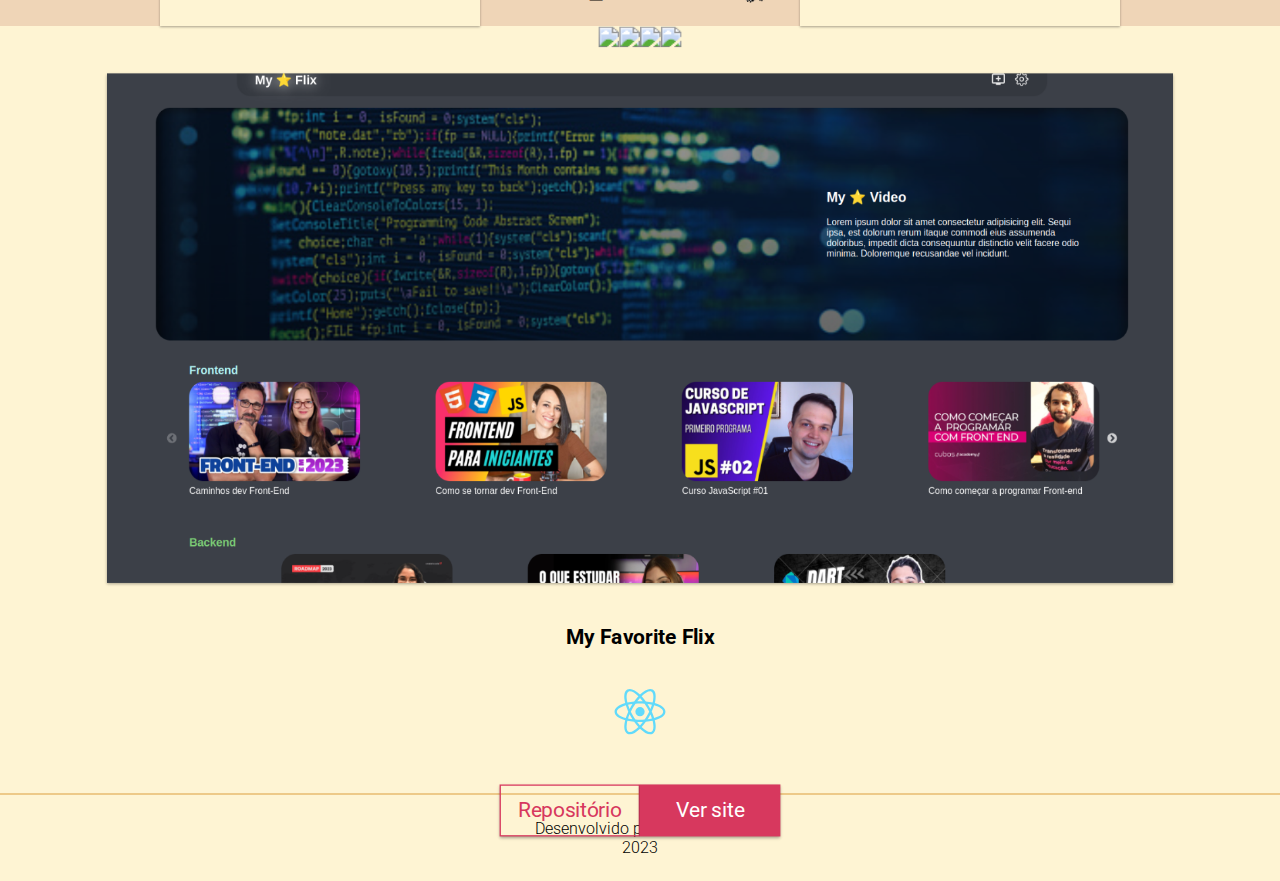
==== commit d1502043: "Atualizaçao geral do portifolio" ====
--- a/index.html
+++ b/index.html
@@ -34,7 +34,7 @@
                     <ul class="menu__lista">
                         <li class="menu__lista--item"><a href="#sobre">Sobre mim</a></li>
                         <li class="menu__lista--item"><a href="#skills">Skills</a></li>
-                        <li class="menu__lista--item"><a href="#hobbies">Hobbies</a></li>
+                        <!-- <li class="menu__lista--item"><a href="#hobbies">Hobbies</a></li> -->
                         <li class="menu__lista--item"><a href="#formacoes">Formação</a></li>
                         <li class="menu__lista--item"><a href="#projetos">Projetos</a></li>
                     </ul>
@@ -54,21 +54,21 @@
                 <div class="tippingEffect">
                     <h2 class="titulo__titulo animacao">Olá, eu sou o Luiz Lima</h2>
                 </div>
-                <h2 class="titulo__titulo--2">Desenvolvedor web!</h2>
-
-                <h3 class="titulo__descricao">Sou formado em Educação física e atualmente estou realizando uma transição
-                    de carreira. Estou participando do projeto <strong>Oracle ONE Next Education,</strong> na trilha de
-                    Front End. Este site tem o tema de RPG anos 80, <br>
-                    divirta-se! A, e não se esqueça do password 😉</h3>
-                <ul class="titulo__network">
-                    <li class="titulo__network--links"><a href="https://www.linkedin.com/in/devluizlima/">LinkedIn
-                            <img src="src/img/link.svg" alt="imagem de link" class="titulo__network--icone"></a>
-                    </li>
-                    <li class="titulo__network--links"><a href="https://github.com/LuizLimaDev">Github <img
-                                src="src/img/link.svg" alt="imagem de link" class="titulo__network--icone"></a></li>
-                    <li class="titulo__network--links"><a href="./src/docs/Curriculum Vitae Luiz Lima.pdf">Currículo
-                            <img src="src/img/link.svg" alt="imagem de link" class="titulo__network--icone"></a></li>
-                </ul>
+                <h2 class="titulo__titulo--2">Desenvolvedor de software!</h2>
+
+                <h3 class="titulo__descricao">Desenvolvedor Fullstack bilingue com uma sólida formação pela
+                    "Oracle ONE Next Education & Cubos Academy".
+
+                    <ul class="titulo__network">
+                        <li class="titulo__network--links"><a href="https://www.linkedin.com/in/devluizlima/">LinkedIn
+                                <img src="src/img/link.svg" alt="imagem de link" class="titulo__network--icone"></a>
+                        </li>
+                        <li class="titulo__network--links"><a href="https://github.com/LuizLimaDev">Github <img
+                                    src="src/img/link.svg" alt="imagem de link" class="titulo__network--icone"></a></li>
+                        <li class="titulo__network--links"><a href="./src/docs/Curriculum Vitae Luiz Lima.pdf">Currículo
+                                <img src="src/img/link.svg" alt="imagem de link" class="titulo__network--icone"></a>
+                        </li>
+                    </ul>
             </div>
         </div>
     </section>
@@ -86,8 +86,8 @@
             <p class="sobre__texto--p2 animacaoPausada">De conversa fácil, e com proatividade de um professor, busco
                 combinar minha
                 experiência profissional e
-                facilidade de lidar com pessoas para ingressar no mercado de Desenvolvimento de software na área de
-                Front end. Criando soluções criativas através de uma boa interação com a equipe.</p>
+                facilidade de lidar com pessoas para ingressar no mercado de Desenvolvimento de software.
+                Criando soluções criativas através de uma boa interação com a equipe e aprendizado contínuo.</p>
             <p class="sobre__assinatura animacaoPausada">Luiz Lima</p>
         </div>
     </section>
@@ -134,38 +134,22 @@
 
                 <div class="skills__list--box animacaoPausada">
                     <li class="skills__lista--item">
+                        <svg viewBox="0 0 128 128">
+                            <path
+                                d="M64.004 25.602c-17.067 0-27.73 8.53-32 25.597 6.398-8.531 13.867-11.73 22.398-9.597 4.871 1.214 8.352 4.746 12.207 8.66C72.883 56.629 80.145 64 96.004 64c17.066 0 27.73-8.531 32-25.602-6.399 8.536-13.867 11.735-22.399 9.602-4.87-1.215-8.347-4.746-12.207-8.66-6.27-6.367-13.53-13.738-29.394-13.738zM32.004 64c-17.066 0-27.73 8.531-32 25.602C6.402 81.066 13.87 77.867 22.402 80c4.871 1.215 8.352 4.746 12.207 8.66 6.274 6.367 13.536 13.738 29.395 13.738 17.066 0 27.73-8.53 32-25.597-6.399 8.531-13.867 11.73-22.399 9.597-4.87-1.214-8.347-4.746-12.207-8.66C55.128 71.371 47.868 64 32.004 64zm0 0"
+                                fill="#D7385E"></path>
+                        </svg>
+                    </li>
+                    <p class="skills_lista--itemTag">Tailwind</p>
+                </div>
+
+                <div class="skills__list--box animacaoPausada">
+                    <li class="skills__lista--item">
                         <img src="src/img/Skill/react.svg" alt="icone react" class="skills__list--boxImg">
                     </li>
                     <p class="skills_lista--itemTag">REACT.js</p>
                 </div>
-            </ul>
-        </div>
-    </section>
-
-    <!-- Hobbies -->
-    <section class="hobbies" id="hobbies">
-        <h3 class="hobbies__titulo animacaoPausada">Hobbies <img src="src/img/ilustracoes/bigorna.png"
-                alt="desenho bigorna" class="hobbies__titulo--img animacaoPausada">
-        </h3>
-        <div class="container__hobbies">
-            <ul class="hobbies__lista">
-                <li class="hobbies__lista--item">
-                    <img src="./src/img/hobbies/games.svg" alt="imagem de peso"
-                        class="hobbies__lista--img animacaoPausada">
-                    <p class="hobbies__lista--itemTag animacaoPausada">Games</p>
-                </li>
-
-                <li class="hobbies__lista--item">
-                    <img src="./src/img/hobbies/weightlifting.svg" alt="imagem de peso"
-                        class="hobbies__lista--img animacaoPausada">
-                    <p class="hobbies__lista--itemTag animacaoPausada">Crossfit</p>
-                </li>
-
-                <li class="hobbies__lista--item">
-                    <img src="./src/img/hobbies/aim.svg" alt="imagem de peso"
-                        class="hobbies__lista--img animacaoPausada">
-                    <p class="hobbies__lista--itemTag animacaoPausada">Airsoft</p>
-                </li>
+
             </ul>
         </div>
     </section>
@@ -184,12 +168,6 @@
                 </div>
 
                 <div class="container__box animacaoPausada">
-                    <img src="src/img/formacoes/alura.png" alt="logo alura" class="box__img">
-                    <h4 class="box__titulo">Front End</h4>
-                    <p class="box__descricao">2022 - Alura</p>
-                </div>
-
-                <div class="container__box animacaoPausada">
                     <img src="src/img/formacoes/oracle-one.png" alt="logo alura" class="box__img">
                     <h4 class="box__titulo">Desenvolvimento Pessoal</h4>
                     <p class="box__descricao">2022 - Oracle ONE</p>
@@ -204,13 +182,13 @@
                 <div class="container__box animacaoPausada">
                     <img src="src/img/formacoes/oracle-one.png" alt="logo alura" class="box__img">
                     <h4 class="box__titulo">Front End </h4>
-                    <p class="box__descricao">2023 - Oracle ONE (cursando)</p>
+                    <p class="box__descricao">2023 - Oracle ONE</p>
                 </div>
 
                 <div class="container__box animacaoPausada">
                     <img src="src/img/formacoes/cubos-academy-logo.png" alt="logo alura" class="box__img">
                     <h4 class="box__titulo">Desenvolvedor de Software</h4>
-                    <p class="box__descricao">2023 - Cubos Academy (cursando)</p>
+                    <p class="box__descricao">2023 - Cubos Academy</p>
                 </div>
             </div>
         </div>
@@ -227,6 +205,48 @@
             <img src="src/img/componentes/arrow.svg" alt="seta esquerda" class="projetos__seta--esquerda">
 
             <div class="projetos__box selecionado">
+                <img src="src/img/projetos/my-favorite-flix.png" alt="imagem do site cursos coach zicke"
+                    class="projetos__box--img">
+                <h4 class="projetos__projeto">My Favorite Flix</h4>
+                <div class="projetos__tecnologias">
+
+                    <svg viewBox="0 0 128 128" class="projetos__tecnologias-icon">
+                        <g fill="#61DAFB">
+                            <circle cx="64" cy="64" r="11.4"></circle>
+                            <path
+                                d="M107.3 45.2c-2.2-.8-4.5-1.6-6.9-2.3.6-2.4 1.1-4.8 1.5-7.1 2.1-13.2-.2-22.5-6.6-26.1-1.9-1.1-4-1.6-6.4-1.6-7 0-15.9 5.2-24.9 13.9-9-8.7-17.9-13.9-24.9-13.9-2.4 0-4.5.5-6.4 1.6-6.4 3.7-8.7 13-6.6 26.1.4 2.3.9 4.7 1.5 7.1-2.4.7-4.7 1.4-6.9 2.3C8.2 50 1.4 56.6 1.4 64s6.9 14 19.3 18.8c2.2.8 4.5 1.6 6.9 2.3-.6 2.4-1.1 4.8-1.5 7.1-2.1 13.2.2 22.5 6.6 26.1 1.9 1.1 4 1.6 6.4 1.6 7.1 0 16-5.2 24.9-13.9 9 8.7 17.9 13.9 24.9 13.9 2.4 0 4.5-.5 6.4-1.6 6.4-3.7 8.7-13 6.6-26.1-.4-2.3-.9-4.7-1.5-7.1 2.4-.7 4.7-1.4 6.9-2.3 12.5-4.8 19.3-11.4 19.3-18.8s-6.8-14-19.3-18.8zM92.5 14.7c4.1 2.4 5.5 9.8 3.8 20.3-.3 2.1-.8 4.3-1.4 6.6-5.2-1.2-10.7-2-16.5-2.5-3.4-4.8-6.9-9.1-10.4-13 7.4-7.3 14.9-12.3 21-12.3 1.3 0 2.5.3 3.5.9zM81.3 74c-1.8 3.2-3.9 6.4-6.1 9.6-3.7.3-7.4.4-11.2.4-3.9 0-7.6-.1-11.2-.4-2.2-3.2-4.2-6.4-6-9.6-1.9-3.3-3.7-6.7-5.3-10 1.6-3.3 3.4-6.7 5.3-10 1.8-3.2 3.9-6.4 6.1-9.6 3.7-.3 7.4-.4 11.2-.4 3.9 0 7.6.1 11.2.4 2.2 3.2 4.2 6.4 6 9.6 1.9 3.3 3.7 6.7 5.3 10-1.7 3.3-3.4 6.6-5.3 10zm8.3-3.3c1.5 3.5 2.7 6.9 3.8 10.3-3.4.8-7 1.4-10.8 1.9 1.2-1.9 2.5-3.9 3.6-6 1.2-2.1 2.3-4.2 3.4-6.2zM64 97.8c-2.4-2.6-4.7-5.4-6.9-8.3 2.3.1 4.6.2 6.9.2 2.3 0 4.6-.1 6.9-.2-2.2 2.9-4.5 5.7-6.9 8.3zm-18.6-15c-3.8-.5-7.4-1.1-10.8-1.9 1.1-3.3 2.3-6.8 3.8-10.3 1.1 2 2.2 4.1 3.4 6.1 1.2 2.2 2.4 4.1 3.6 6.1zm-7-25.5c-1.5-3.5-2.7-6.9-3.8-10.3 3.4-.8 7-1.4 10.8-1.9-1.2 1.9-2.5 3.9-3.6 6-1.2 2.1-2.3 4.2-3.4 6.2zM64 30.2c2.4 2.6 4.7 5.4 6.9 8.3-2.3-.1-4.6-.2-6.9-.2-2.3 0-4.6.1-6.9.2 2.2-2.9 4.5-5.7 6.9-8.3zm22.2 21l-3.6-6c3.8.5 7.4 1.1 10.8 1.9-1.1 3.3-2.3 6.8-3.8 10.3-1.1-2.1-2.2-4.2-3.4-6.2zM31.7 35c-1.7-10.5-.3-17.9 3.8-20.3 1-.6 2.2-.9 3.5-.9 6 0 13.5 4.9 21 12.3-3.5 3.8-7 8.2-10.4 13-5.8.5-11.3 1.4-16.5 2.5-.6-2.3-1-4.5-1.4-6.6zM7 64c0-4.7 5.7-9.7 15.7-13.4 2-.8 4.2-1.5 6.4-2.1 1.6 5 3.6 10.3 6 15.6-2.4 5.3-4.5 10.5-6 15.5C15.3 75.6 7 69.6 7 64zm28.5 49.3c-4.1-2.4-5.5-9.8-3.8-20.3.3-2.1.8-4.3 1.4-6.6 5.2 1.2 10.7 2 16.5 2.5 3.4 4.8 6.9 9.1 10.4 13-7.4 7.3-14.9 12.3-21 12.3-1.3 0-2.5-.3-3.5-.9zM96.3 93c1.7 10.5.3 17.9-3.8 20.3-1 .6-2.2.9-3.5.9-6 0-13.5-4.9-21-12.3 3.5-3.8 7-8.2 10.4-13 5.8-.5 11.3-1.4 16.5-2.5.6 2.3 1 4.5 1.4 6.6zm9-15.6c-2 .8-4.2 1.5-6.4 2.1-1.6-5-3.6-10.3-6-15.6 2.4-5.3 4.5-10.5 6-15.5 13.8 4 22.1 10 22.1 15.6 0 4.7-5.8 9.7-15.7 13.4z">
+                            </path>
+                        </g>
+                    </svg>
+                </div>
+                <div class="projetos__linksBox">
+                    <span class="projetos__repo"><a
+                            href="https://github.com/LuizLimaDev/challenge-oracle-one-favoriteflix"
+                            class="projetos__link--repo">Repositório</a></span>
+                    <span class="projetos__demo"><a href="https://challenge-oracle-one-favoriteflix.vercel.app/"
+                            class="projetos__link--demo">Ver site</a></span>
+                </div>
+            </div>
+
+            <div class="projetos__box oculto">
+                <img src="src/img/projetos/alura-geek.png" alt="imagem do site cursos coach zicke"
+                    class="projetos__box--img">
+                <h4 class="projetos__projeto">Alura Geek</h4>
+                <div class="projetos__tecnologias">
+                    <img src="./src/img/projetos/html.svg" alt="logo html" class="projetos__tecnologias-icon">
+                    <img src="./src/img/projetos/css.svg" alt="logo css" class="projetos__tecnologias-icon">
+                    <img src="./src/img/projetos/js.svg" alt="logo javascript" class="projetos__tecnologias-icon">
+                </div>
+                <div class="projetos__linksBox">
+                    <span class="projetos__repo"><a href="https://github.com/LuizLimaDev/Challenge-Oracle-ONE-AluraGeek"
+                            class="projetos__link--repo">Repositório</a></span>
+                    <span class="projetos__demo"><a
+                            href="https://luizlimadev.github.io/Challenge-Oracle-ONE-AluraGeek/src/pages/home.html"
+                            class="projetos__link--demo">Ver site</a></span>
+                </div>
+            </div>
+
+            <div class="projetos__box oculto">
                 <img src="src/img/projetos/coach-zick.png" alt="imagem do site coach zicke" class="projetos__box--img">
                 <h4 class="projetos__projeto">Coach Zicke</h4>
                 <div class="projetos__tecnologias">
@@ -258,123 +278,8 @@
                 </div>
             </div>
 
-            <div class="projetos__box oculto">
-                <img src="src/img/projetos/portfolio.png" alt="imagem do site decodificador" class="projetos__box--img">
-                <h4 class="projetos__projeto">Portfólio</h4>
-                <div class="projetos__tecnologias">
-                    <img src="./src/img/projetos/html.svg" alt="logo html" class="projetos__tecnologias-icon">
-                    <img src="./src/img/projetos/css.svg" alt="logo css" class="projetos__tecnologias-icon">
-                    <img src="./src/img/projetos/js.svg" alt="logo javascript" class="projetos__tecnologias-icon">
-                </div>
-                <div class="projetos__linksBox">
-                    <span class="projetos__repo"><a
-                            href="https://github.com/LuizLimaDev/Challenge-Oracle-ONE-porfifolio"
-                            class="projetos__link--repo">Repositório</a></span>
-                    <span class="projetos__demo"><a
-                            href="https://luizlimadev.github.io/Challenge-Oracle-ONE-porfifolio/"
-                            class="projetos__link--demo">Ver site</a></span>
-                </div>
-            </div>
-
-            <div class="projetos__box oculto">
-                <img src="src/img/projetos/alura-geek.png" alt="imagem do site cursos coach zicke"
-                    class="projetos__box--img">
-                <h4 class="projetos__projeto">Alura Geek</h4>
-                <div class="projetos__tecnologias">
-                    <img src="./src/img/projetos/html.svg" alt="logo html" class="projetos__tecnologias-icon">
-                    <img src="./src/img/projetos/css.svg" alt="logo css" class="projetos__tecnologias-icon">
-                    <img src="./src/img/projetos/js.svg" alt="logo javascript" class="projetos__tecnologias-icon">
-                </div>
-                <div class="projetos__linksBox">
-                    <span class="projetos__repo"><a href="https://github.com/LuizLimaDev/Challenge-Oracle-ONE-AluraGeek"
-                            class="projetos__link--repo">Repositório</a></span>
-                    <span class="projetos__demo"><a
-                            href="https://luizlimadev.github.io/Challenge-Oracle-ONE-AluraGeek/src/pages/home.html"
-                            class="projetos__link--demo">Ver site</a></span>
-                </div>
-            </div>
-
-            <div class="projetos__box oculto">
-                <img src="src/img/projetos/my-favorite-flix.png" alt="imagem do site cursos coach zicke"
-                    class="projetos__box--img">
-                <h4 class="projetos__projeto">My Favorite Flix</h4>
-                <div class="projetos__tecnologias">
-
-                    <svg viewBox="0 0 128 128" class="projetos__tecnologias-icon">
-                        <g fill="#61DAFB">
-                            <circle cx="64" cy="64" r="11.4"></circle>
-                            <path
-                                d="M107.3 45.2c-2.2-.8-4.5-1.6-6.9-2.3.6-2.4 1.1-4.8 1.5-7.1 2.1-13.2-.2-22.5-6.6-26.1-1.9-1.1-4-1.6-6.4-1.6-7 0-15.9 5.2-24.9 13.9-9-8.7-17.9-13.9-24.9-13.9-2.4 0-4.5.5-6.4 1.6-6.4 3.7-8.7 13-6.6 26.1.4 2.3.9 4.7 1.5 7.1-2.4.7-4.7 1.4-6.9 2.3C8.2 50 1.4 56.6 1.4 64s6.9 14 19.3 18.8c2.2.8 4.5 1.6 6.9 2.3-.6 2.4-1.1 4.8-1.5 7.1-2.1 13.2.2 22.5 6.6 26.1 1.9 1.1 4 1.6 6.4 1.6 7.1 0 16-5.2 24.9-13.9 9 8.7 17.9 13.9 24.9 13.9 2.4 0 4.5-.5 6.4-1.6 6.4-3.7 8.7-13 6.6-26.1-.4-2.3-.9-4.7-1.5-7.1 2.4-.7 4.7-1.4 6.9-2.3 12.5-4.8 19.3-11.4 19.3-18.8s-6.8-14-19.3-18.8zM92.5 14.7c4.1 2.4 5.5 9.8 3.8 20.3-.3 2.1-.8 4.3-1.4 6.6-5.2-1.2-10.7-2-16.5-2.5-3.4-4.8-6.9-9.1-10.4-13 7.4-7.3 14.9-12.3 21-12.3 1.3 0 2.5.3 3.5.9zM81.3 74c-1.8 3.2-3.9 6.4-6.1 9.6-3.7.3-7.4.4-11.2.4-3.9 0-7.6-.1-11.2-.4-2.2-3.2-4.2-6.4-6-9.6-1.9-3.3-3.7-6.7-5.3-10 1.6-3.3 3.4-6.7 5.3-10 1.8-3.2 3.9-6.4 6.1-9.6 3.7-.3 7.4-.4 11.2-.4 3.9 0 7.6.1 11.2.4 2.2 3.2 4.2 6.4 6 9.6 1.9 3.3 3.7 6.7 5.3 10-1.7 3.3-3.4 6.6-5.3 10zm8.3-3.3c1.5 3.5 2.7 6.9 3.8 10.3-3.4.8-7 1.4-10.8 1.9 1.2-1.9 2.5-3.9 3.6-6 1.2-2.1 2.3-4.2 3.4-6.2zM64 97.8c-2.4-2.6-4.7-5.4-6.9-8.3 2.3.1 4.6.2 6.9.2 2.3 0 4.6-.1 6.9-.2-2.2 2.9-4.5 5.7-6.9 8.3zm-18.6-15c-3.8-.5-7.4-1.1-10.8-1.9 1.1-3.3 2.3-6.8 3.8-10.3 1.1 2 2.2 4.1 3.4 6.1 1.2 2.2 2.4 4.1 3.6 6.1zm-7-25.5c-1.5-3.5-2.7-6.9-3.8-10.3 3.4-.8 7-1.4 10.8-1.9-1.2 1.9-2.5 3.9-3.6 6-1.2 2.1-2.3 4.2-3.4 6.2zM64 30.2c2.4 2.6 4.7 5.4 6.9 8.3-2.3-.1-4.6-.2-6.9-.2-2.3 0-4.6.1-6.9.2 2.2-2.9 4.5-5.7 6.9-8.3zm22.2 21l-3.6-6c3.8.5 7.4 1.1 10.8 1.9-1.1 3.3-2.3 6.8-3.8 10.3-1.1-2.1-2.2-4.2-3.4-6.2zM31.7 35c-1.7-10.5-.3-17.9 3.8-20.3 1-.6 2.2-.9 3.5-.9 6 0 13.5 4.9 21 12.3-3.5 3.8-7 8.2-10.4 13-5.8.5-11.3 1.4-16.5 2.5-.6-2.3-1-4.5-1.4-6.6zM7 64c0-4.7 5.7-9.7 15.7-13.4 2-.8 4.2-1.5 6.4-2.1 1.6 5 3.6 10.3 6 15.6-2.4 5.3-4.5 10.5-6 15.5C15.3 75.6 7 69.6 7 64zm28.5 49.3c-4.1-2.4-5.5-9.8-3.8-20.3.3-2.1.8-4.3 1.4-6.6 5.2 1.2 10.7 2 16.5 2.5 3.4 4.8 6.9 9.1 10.4 13-7.4 7.3-14.9 12.3-21 12.3-1.3 0-2.5-.3-3.5-.9zM96.3 93c1.7 10.5.3 17.9-3.8 20.3-1 .6-2.2.9-3.5.9-6 0-13.5-4.9-21-12.3 3.5-3.8 7-8.2 10.4-13 5.8-.5 11.3-1.4 16.5-2.5.6 2.3 1 4.5 1.4 6.6zm9-15.6c-2 .8-4.2 1.5-6.4 2.1-1.6-5-3.6-10.3-6-15.6 2.4-5.3 4.5-10.5 6-15.5 13.8 4 22.1 10 22.1 15.6 0 4.7-5.8 9.7-15.7 13.4z">
-                            </path>
-                        </g>
-                    </svg>
-                </div>
-                <div class="projetos__linksBox">
-                    <span class="projetos__repo"><a
-                            href="https://github.com/LuizLimaDev/challenge-oracle-one-favoriteflix"
-                            class="projetos__link--repo">Repositório</a></span>
-                    <span class="projetos__demo"><a href="https://challenge-oracle-one-favoriteflix.vercel.app/"
-                            class="projetos__link--demo">Ver site</a></span>
-                </div>
-            </div>
-
             <img src="src/img/componentes/arrow-right.svg" alt="seta esquerda" class="projetos__seta--direita"></a>
 
-        </div>
-    </section>
-
-    <!-- Formulario Contato -->
-    <section class="contato">
-        <h3 class="contato__titulo animacaoPausada">Contato
-            <img src="src/img/contato/zicks-sprite-contato.png" alt="desenho de uma carta"
-                class="contato__titulo--img animacaoPausada">
-        </h3>
-
-        <img src="src/img/contato/scroll-big.png" alt="desenho pergaminho no fundo do formulario"
-            class="contato__pergaminho animacaoPausada">
-
-        <div class="container__formulario">
-            <form class="contato__formulario" data-formulario>
-                <fieldset>
-                    <div class="formulario__container--input animacaoPausada">
-                        <input type="text" name="nome" class="formulario__input" placeholder="nome" required
-                            minlength="3" maxlength="51" data-nome>
-                        <label for="nome" class="formulario__input--label">Nome</label>
-                        <span class="formulario__input--msgErro"></span>
-                    </div>
-
-                    <div class="formulario__container--input animacaoPausada">
-                        <input type="email" name="email" class="formulario__input" placeholder="email" required
-                            data-email pattern="^\w+([\.-]?\w+)*@\w+([\.-]?\w+)*(\.\w{2,3})+$">
-                        <label for="email" class="formulario__input--label">Email</label>
-                        <span class="formulario__input--msgErro" data-emailErro></span>
-                    </div>
-
-                    <div class="formulario__container--input animacaoPausada">
-                        <input type="text" name="assunto" class="formulario__input" placeholder="assunto" required
-                            minlength="3" maxlength="51" data-assunto>
-                        <label for="assunto" class="formulario__input--label">Assunto</label>
-                        <span class="formulario__input--msgErro"></span>
-                    </div>
-
-                    <div class="formulario__container--input animacaoPausada">
-                        <textarea name="mensagem" cols="25" rows="10" class="formulario__campoTexto"
-                            placeholder="Digite sua mensagem!" minlength="3" maxlength="301" required
-                            data-mensagem></textarea>
-                        <span class="formulario__input--msgErro"></span>
-
-                        <button type="submit" class="formulario__btnEnviar">Enviar</button>
-                    </div>
-                </fieldset>
-            </form>
-        </div>
-    </section>
-
-    <!-- Password -->
-    <section class="password">
-        <div class="container__password">
-            <p class="password__titluo">PASSWORD</p>
-            <p class="password__texto">Digite "<b>devLuizLima</b>" no campo de Nome e clique fora do campo!</p>
         </div>
     </section>
 
--- a/src/css/style.css
+++ b/src/css/style.css
@@ -14,6 +14,7 @@
     background-color: var(--cor-de-fundo-ligth);
     font-family: var(--fonte-primaria);
     font-weight: 300;
+    overflow-x: hidden;
 }
 
 .container__invalido {
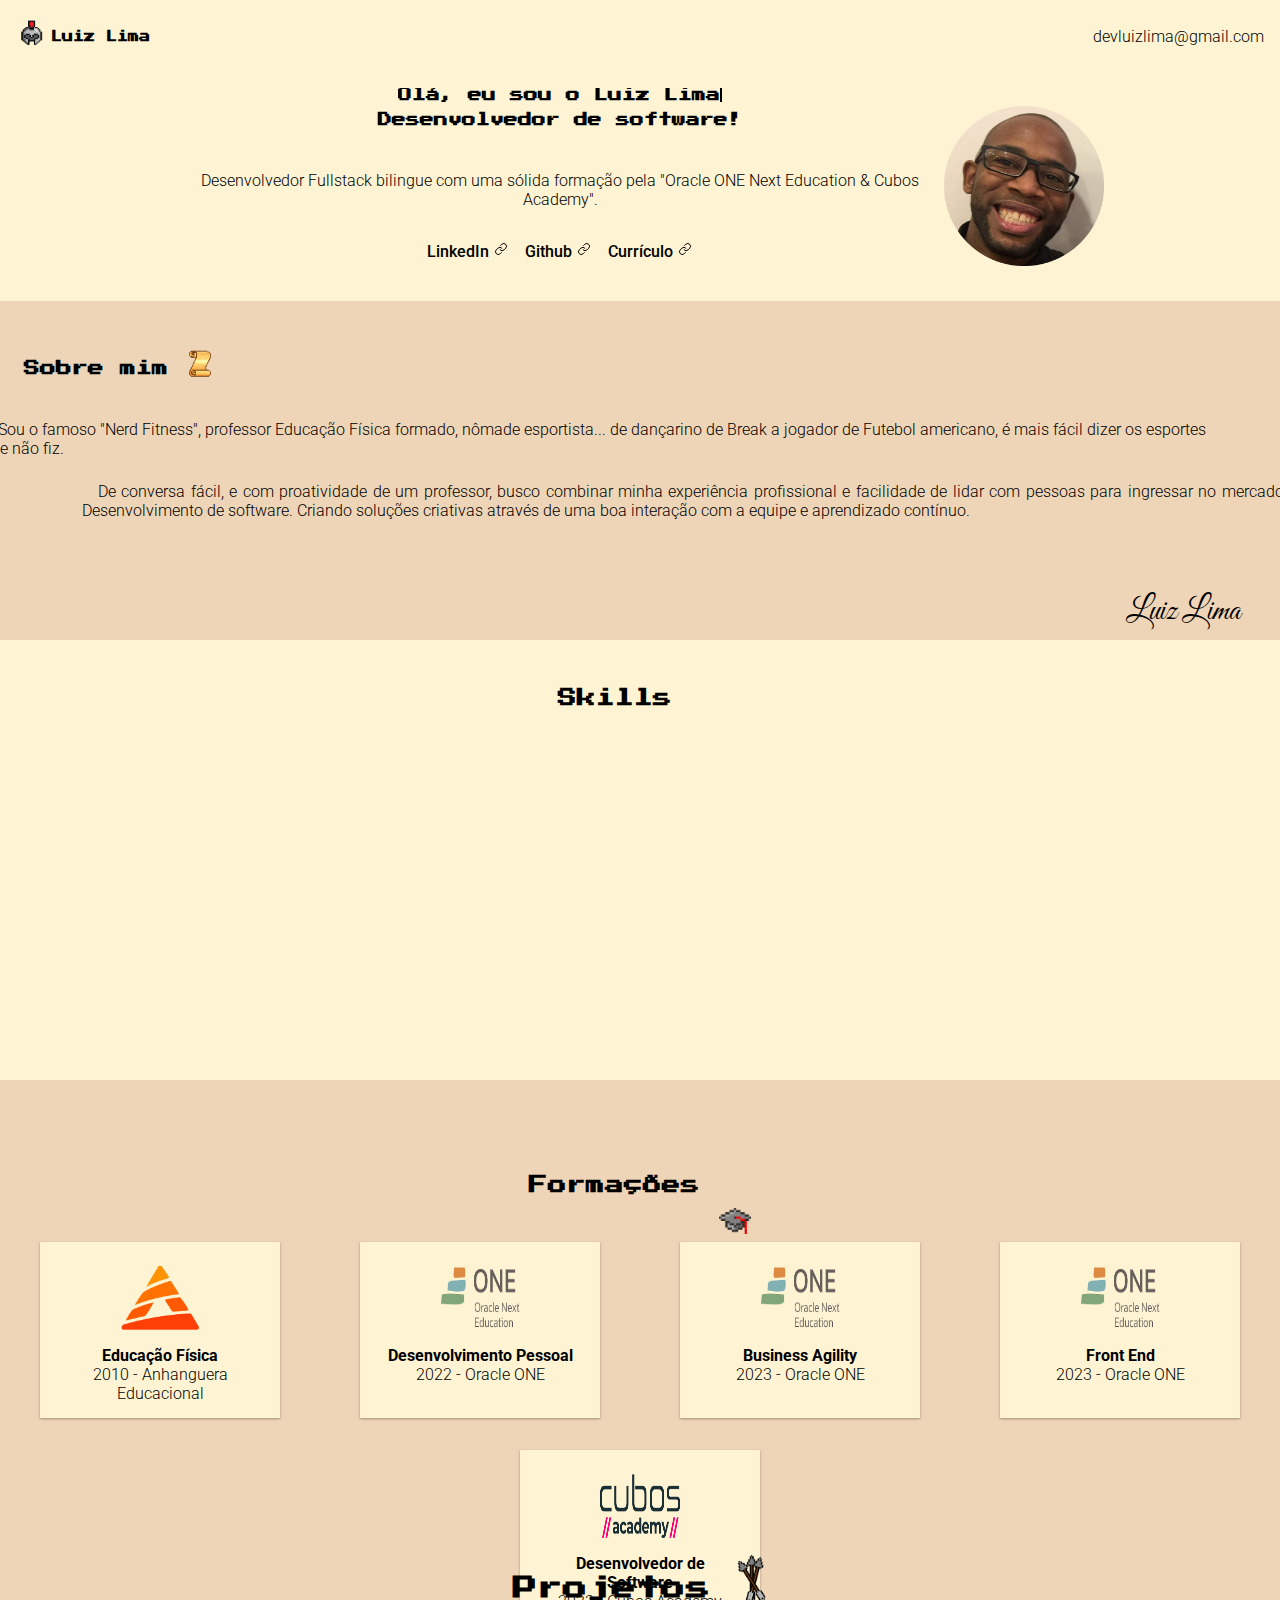
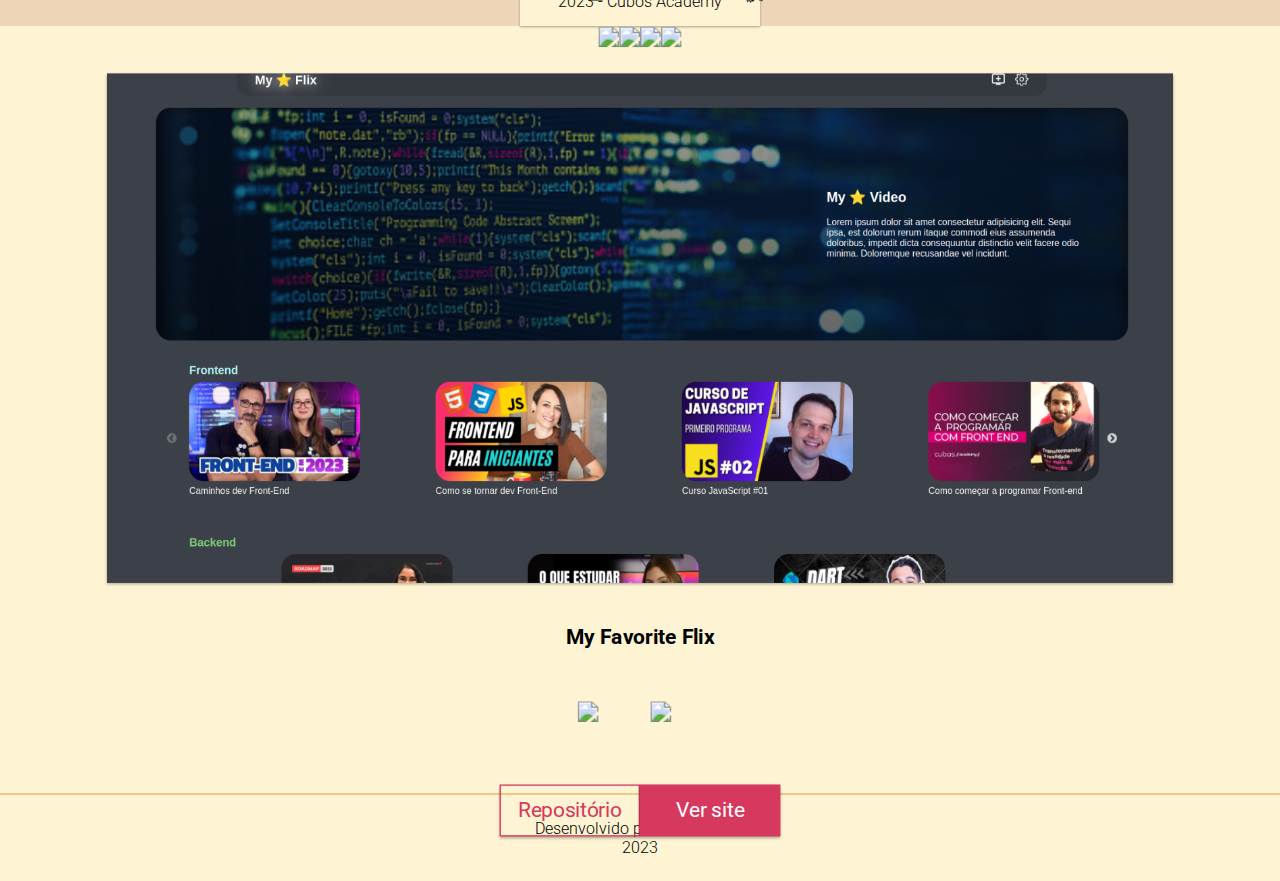
==== commit eb831940: "Adiçao projeto  Bacon Burning" ====
--- a/index.html
+++ b/index.html
@@ -209,15 +209,11 @@
                     class="projetos__box--img">
                 <h4 class="projetos__projeto">My Favorite Flix</h4>
                 <div class="projetos__tecnologias">
-
-                    <svg viewBox="0 0 128 128" class="projetos__tecnologias-icon">
-                        <g fill="#61DAFB">
-                            <circle cx="64" cy="64" r="11.4"></circle>
-                            <path
-                                d="M107.3 45.2c-2.2-.8-4.5-1.6-6.9-2.3.6-2.4 1.1-4.8 1.5-7.1 2.1-13.2-.2-22.5-6.6-26.1-1.9-1.1-4-1.6-6.4-1.6-7 0-15.9 5.2-24.9 13.9-9-8.7-17.9-13.9-24.9-13.9-2.4 0-4.5.5-6.4 1.6-6.4 3.7-8.7 13-6.6 26.1.4 2.3.9 4.7 1.5 7.1-2.4.7-4.7 1.4-6.9 2.3C8.2 50 1.4 56.6 1.4 64s6.9 14 19.3 18.8c2.2.8 4.5 1.6 6.9 2.3-.6 2.4-1.1 4.8-1.5 7.1-2.1 13.2.2 22.5 6.6 26.1 1.9 1.1 4 1.6 6.4 1.6 7.1 0 16-5.2 24.9-13.9 9 8.7 17.9 13.9 24.9 13.9 2.4 0 4.5-.5 6.4-1.6 6.4-3.7 8.7-13 6.6-26.1-.4-2.3-.9-4.7-1.5-7.1 2.4-.7 4.7-1.4 6.9-2.3 12.5-4.8 19.3-11.4 19.3-18.8s-6.8-14-19.3-18.8zM92.5 14.7c4.1 2.4 5.5 9.8 3.8 20.3-.3 2.1-.8 4.3-1.4 6.6-5.2-1.2-10.7-2-16.5-2.5-3.4-4.8-6.9-9.1-10.4-13 7.4-7.3 14.9-12.3 21-12.3 1.3 0 2.5.3 3.5.9zM81.3 74c-1.8 3.2-3.9 6.4-6.1 9.6-3.7.3-7.4.4-11.2.4-3.9 0-7.6-.1-11.2-.4-2.2-3.2-4.2-6.4-6-9.6-1.9-3.3-3.7-6.7-5.3-10 1.6-3.3 3.4-6.7 5.3-10 1.8-3.2 3.9-6.4 6.1-9.6 3.7-.3 7.4-.4 11.2-.4 3.9 0 7.6.1 11.2.4 2.2 3.2 4.2 6.4 6 9.6 1.9 3.3 3.7 6.7 5.3 10-1.7 3.3-3.4 6.6-5.3 10zm8.3-3.3c1.5 3.5 2.7 6.9 3.8 10.3-3.4.8-7 1.4-10.8 1.9 1.2-1.9 2.5-3.9 3.6-6 1.2-2.1 2.3-4.2 3.4-6.2zM64 97.8c-2.4-2.6-4.7-5.4-6.9-8.3 2.3.1 4.6.2 6.9.2 2.3 0 4.6-.1 6.9-.2-2.2 2.9-4.5 5.7-6.9 8.3zm-18.6-15c-3.8-.5-7.4-1.1-10.8-1.9 1.1-3.3 2.3-6.8 3.8-10.3 1.1 2 2.2 4.1 3.4 6.1 1.2 2.2 2.4 4.1 3.6 6.1zm-7-25.5c-1.5-3.5-2.7-6.9-3.8-10.3 3.4-.8 7-1.4 10.8-1.9-1.2 1.9-2.5 3.9-3.6 6-1.2 2.1-2.3 4.2-3.4 6.2zM64 30.2c2.4 2.6 4.7 5.4 6.9 8.3-2.3-.1-4.6-.2-6.9-.2-2.3 0-4.6.1-6.9.2 2.2-2.9 4.5-5.7 6.9-8.3zm22.2 21l-3.6-6c3.8.5 7.4 1.1 10.8 1.9-1.1 3.3-2.3 6.8-3.8 10.3-1.1-2.1-2.2-4.2-3.4-6.2zM31.7 35c-1.7-10.5-.3-17.9 3.8-20.3 1-.6 2.2-.9 3.5-.9 6 0 13.5 4.9 21 12.3-3.5 3.8-7 8.2-10.4 13-5.8.5-11.3 1.4-16.5 2.5-.6-2.3-1-4.5-1.4-6.6zM7 64c0-4.7 5.7-9.7 15.7-13.4 2-.8 4.2-1.5 6.4-2.1 1.6 5 3.6 10.3 6 15.6-2.4 5.3-4.5 10.5-6 15.5C15.3 75.6 7 69.6 7 64zm28.5 49.3c-4.1-2.4-5.5-9.8-3.8-20.3.3-2.1.8-4.3 1.4-6.6 5.2 1.2 10.7 2 16.5 2.5 3.4 4.8 6.9 9.1 10.4 13-7.4 7.3-14.9 12.3-21 12.3-1.3 0-2.5-.3-3.5-.9zM96.3 93c1.7 10.5.3 17.9-3.8 20.3-1 .6-2.2.9-3.5.9-6 0-13.5-4.9-21-12.3 3.5-3.8 7-8.2 10.4-13 5.8-.5 11.3-1.4 16.5-2.5.6 2.3 1 4.5 1.4 6.6zm9-15.6c-2 .8-4.2 1.5-6.4 2.1-1.6-5-3.6-10.3-6-15.6 2.4-5.3 4.5-10.5 6-15.5 13.8 4 22.1 10 22.1 15.6 0 4.7-5.8 9.7-15.7 13.4z">
-                            </path>
-                        </g>
-                    </svg>
+                    <img src="https://cdn.jsdelivr.net/gh/devicons/devicon/icons/react/react-original.svg"
+                        class="projetos__tecnologias-icon" />
+
+                    <img src="https://v4.mui.com/static/logo.png" class="projetos__tecnologias-icon" />
+
                 </div>
                 <div class="projetos__linksBox">
                     <span class="projetos__repo"><a
@@ -247,6 +243,26 @@
             </div>
 
             <div class="projetos__box oculto">
+                <img src="src/img/projetos/bacon-burning.png" alt="imagem do site decodificador"
+                    class="projetos__box--img">
+                <h4 class="projetos__projeto">Bacon Burning</h4>
+                <div class="projetos__tecnologias">
+                    <img src="https://cdn.jsdelivr.net/gh/devicons/devicon/icons/react/react-original.svg"
+                        class="projetos__tecnologias-icon" />
+
+                    <img src="https://cdn.jsdelivr.net/gh/devicons/devicon/icons/tailwindcss/tailwindcss-plain.svg"
+                        class="projetos__tecnologias-icon">
+
+                </div>
+                <div class="projetos__linksBox">
+                    <span class="projetos__repo"><a href="https://github.com/LuizLimaDev/Bacon_Burning_Challenge"
+                            class="projetos__link--repo">Repositório</a></span>
+                    <span class="projetos__demo"><a href="https://bacon-burning-challenge.vercel.app/"
+                            class="projetos__link--demo">Ver site</a></span>
+                </div>
+            </div>
+
+            <div class="projetos__box oculto">
                 <img src="src/img/projetos/coach-zick.png" alt="imagem do site coach zicke" class="projetos__box--img">
                 <h4 class="projetos__projeto">Coach Zicke</h4>
                 <div class="projetos__tecnologias">
@@ -261,23 +277,6 @@
                 </div>
             </div>
 
-            <div class="projetos__box oculto">
-                <img src="src/img/projetos/decodificador.png" alt="imagem do site decodificador"
-                    class="projetos__box--img">
-                <h4 class="projetos__projeto">Decodificador de texto</h4>
-                <div class="projetos__tecnologias">
-                    <img src="./src/img/projetos/html.svg" alt="logo html" class="projetos__tecnologias-icon">
-                    <img src="./src/img/projetos/css.svg" alt="logo css" class="projetos__tecnologias-icon">
-                    <img src="./src/img/projetos/js.svg" alt="logo javascript" class="projetos__tecnologias-icon">
-                </div>
-                <div class="projetos__linksBox">
-                    <span class="projetos__repo"><a href="https://github.com/LuizLimaDev/OracleOne_Challenge01"
-                            class="projetos__link--repo">Repositório</a></span>
-                    <span class="projetos__demo"><a href="https://luizlimadev.github.io/OracleOne_Challenge01/"
-                            class="projetos__link--demo">Ver site</a></span>
-                </div>
-            </div>
-
             <img src="src/img/componentes/arrow-right.svg" alt="seta esquerda" class="projetos__seta--direita"></a>
 
         </div>
